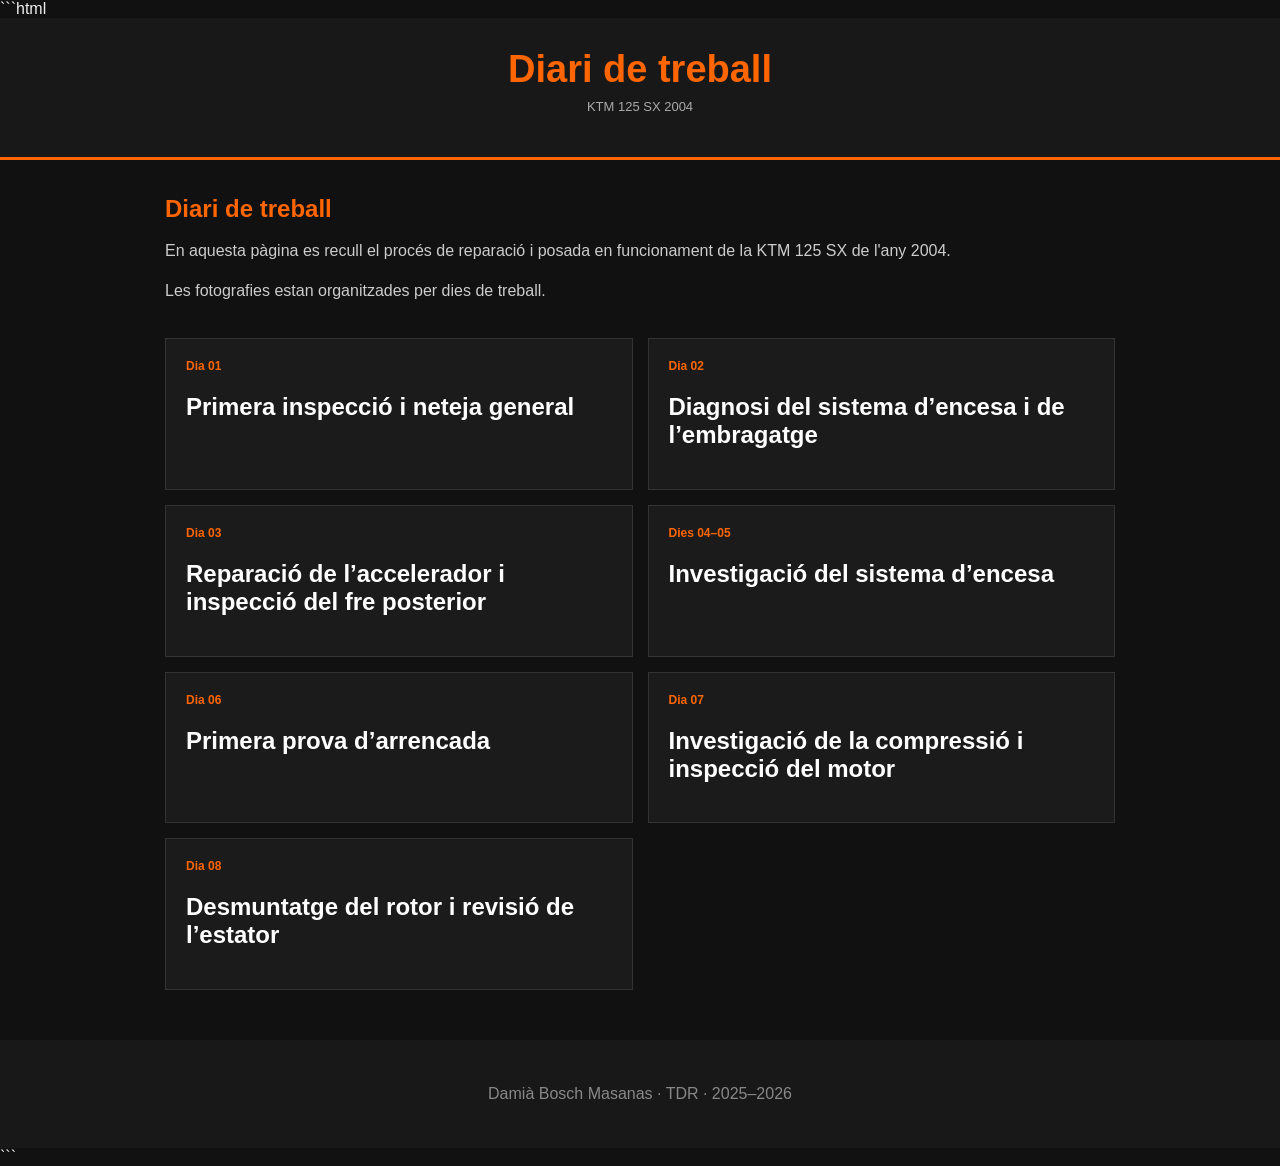
==== index.html @ 11d8fe82 "Add files via upload" ====
```html
<!DOCTYPE html>
<html lang="ca">
<head>
    <meta charset="UTF-8">
    <meta name="viewport" content="width=device-width, initial-scale=1.0">

    <title>Diari de treball - KTM 125 SX</title>

    <link rel="stylesheet" href="estils.css">
</head>

<body>

    <header>
        <h1>Diari de treball</h1>
        <p>KTM 125 SX 2004</p>
    </header>

    <main>

        <section class="introduccio">
            <h2>Diari de treball</h2>

            <p>
                En aquesta pàgina es recull el procés de reparació i posada
                en funcionament de la KTM 125 SX de l'any 2004.
            </p>

            <p>
                Les fotografies estan organitzades per dies de treball.
            </p>
        </section>

        <section class="dies">

            <a href="dia-01/index.html" class="dia">
                <span class="numero">Dia 01</span>
                <h2>Primera inspecció i neteja general</h2>
            </a>

            <a href="dia-02/index.html" class="dia">
                <span class="numero">Dia 02</span>
                <h2>Diagnosi del sistema d’encesa i de l’embragatge</h2>
            </a>

            <a href="dia-03/index.html" class="dia">
                <span class="numero">Dia 03</span>
                <h2>Reparació de l’accelerador i inspecció del fre posterior</h2>
            </a>

            <a href="dia-04-05/index.html" class="dia">
                <span class="numero">Dies 04–05</span>
                <h2>Investigació del sistema d’encesa</h2>
            </a>

            <a href="dia-06/index.html" class="dia">
                <span class="numero">Dia 06</span>
                <h2>Primera prova d’arrencada</h2>
            </a>

            <a href="dia-07/index.html" class="dia">
                <span class="numero">Dia 07</span>
                <h2>Investigació de la compressió i inspecció del motor</h2>
            </a>

            <a href="dia-08/index.html" class="dia">
                <span class="numero">Dia 08</span>
                <h2>Desmuntatge del rotor i revisió de l’estator</h2>
            </a>

        </section>

    </main>

    <footer>
        <p>Damià Bosch Masanas · TDR · 2025–2026</p>
    </footer>

</body>
</html>
```
---- estils.css ----
* {
    box-sizing: border-box;
}

body {
    margin: 0;
    font-family: Arial, Helvetica, sans-serif;
    background-color: #111111;
    color: #eeeeee;
}


/* CAPÇALERA */

header {
    background-color: #181818;
    border-bottom: 3px solid #ff6500;
    padding: 30px 20px;
    text-align: center;
}

header h1 {
    margin: 0;
    font-size: 38px;
    color: #ff6500;
}

header p {
    margin-top: 8px;
    color: #aaaaaa;
    font-size: 13px;
}


/* CONTINGUT */

main {
    width: 90%;
    max-width: 950px;
    margin: 35px auto;
}

.introduccio {
    margin-bottom: 35px;
}

.introduccio h2 {
    color: #ff6500;
    margin-bottom: 10px;
}

.introduccio p {
    color: #cccccc;
    line-height: 1.5;
}


/* DIES */

.dies {
    display: grid;
    grid-template-columns: repeat(2, 1fr);
    gap: 15px;
}

.dia {
    display: block;
    text-decoration: none;
    color: white;

    background-color: #1b1b1b;
    border: 1px solid #333333;

    padding: 20px;
}

.dia span {
    color: #ff6500;
    font-size: 12px;
    font-weight: bold;
}

.dia h3 {
    margin: 8px 0;
    font-size: 21px;
}

.dia p {
    margin: 0;
    color: #aaaaaa;
}


/* PÀGINA DE CADA DIA */

.titol-dia {
    margin-bottom: 25px;
}

.titol-dia h2 {
    color: #ff6500;
    margin-bottom: 5px;
}

.titol-dia p {
    color: #aaaaaa;
}


/* GALERIA */

.galeria {
    display: grid;
    grid-template-columns: repeat(3, 1fr);
    gap: 12px;
}

.galeria img {
    width: 100%;
    height: 210px;
    object-fit: cover;
    cursor: pointer;
}


/* BOTÓ TORNAR */

.tornar {
    display: inline-block;

    margin-bottom: 25px;
    padding: 9px 14px;

    background-color: #ff6500;
    color: white;

    text-decoration: none;
}


/* PEU DE PÀGINA */

footer {
    text-align: center;
    margin-top: 50px;
    padding: 25px;

    background-color: #181818;

    color: #888888;
    line-height: 1.6;
}


/* VISOR DE FOTOGRAFIES */

#visor {
    display: none;

    position: fixed;
    z-index: 10;

    left: 0;
    top: 0;

    width: 100%;
    height: 100%;

    background-color: rgba(0, 0, 0, 0.9);

    justify-content: center;
    align-items: center;
}

#visor img {
    max-width: 90%;
    max-height: 85%;
}

#tancar {
    position: absolute;

    top: 20px;
    right: 30px;

    font-size: 35px;
    color: white;

    cursor: pointer;
}


/* MÒBIL */

@media (max-width: 700px) {

    header h1 {
        font-size: 30px;
    }

    .dies {
        grid-template-columns: 1fr;
    }

    .galeria {
        grid-template-columns: 1fr;
    }

    .galeria img {
        height: 250px;
    }
}
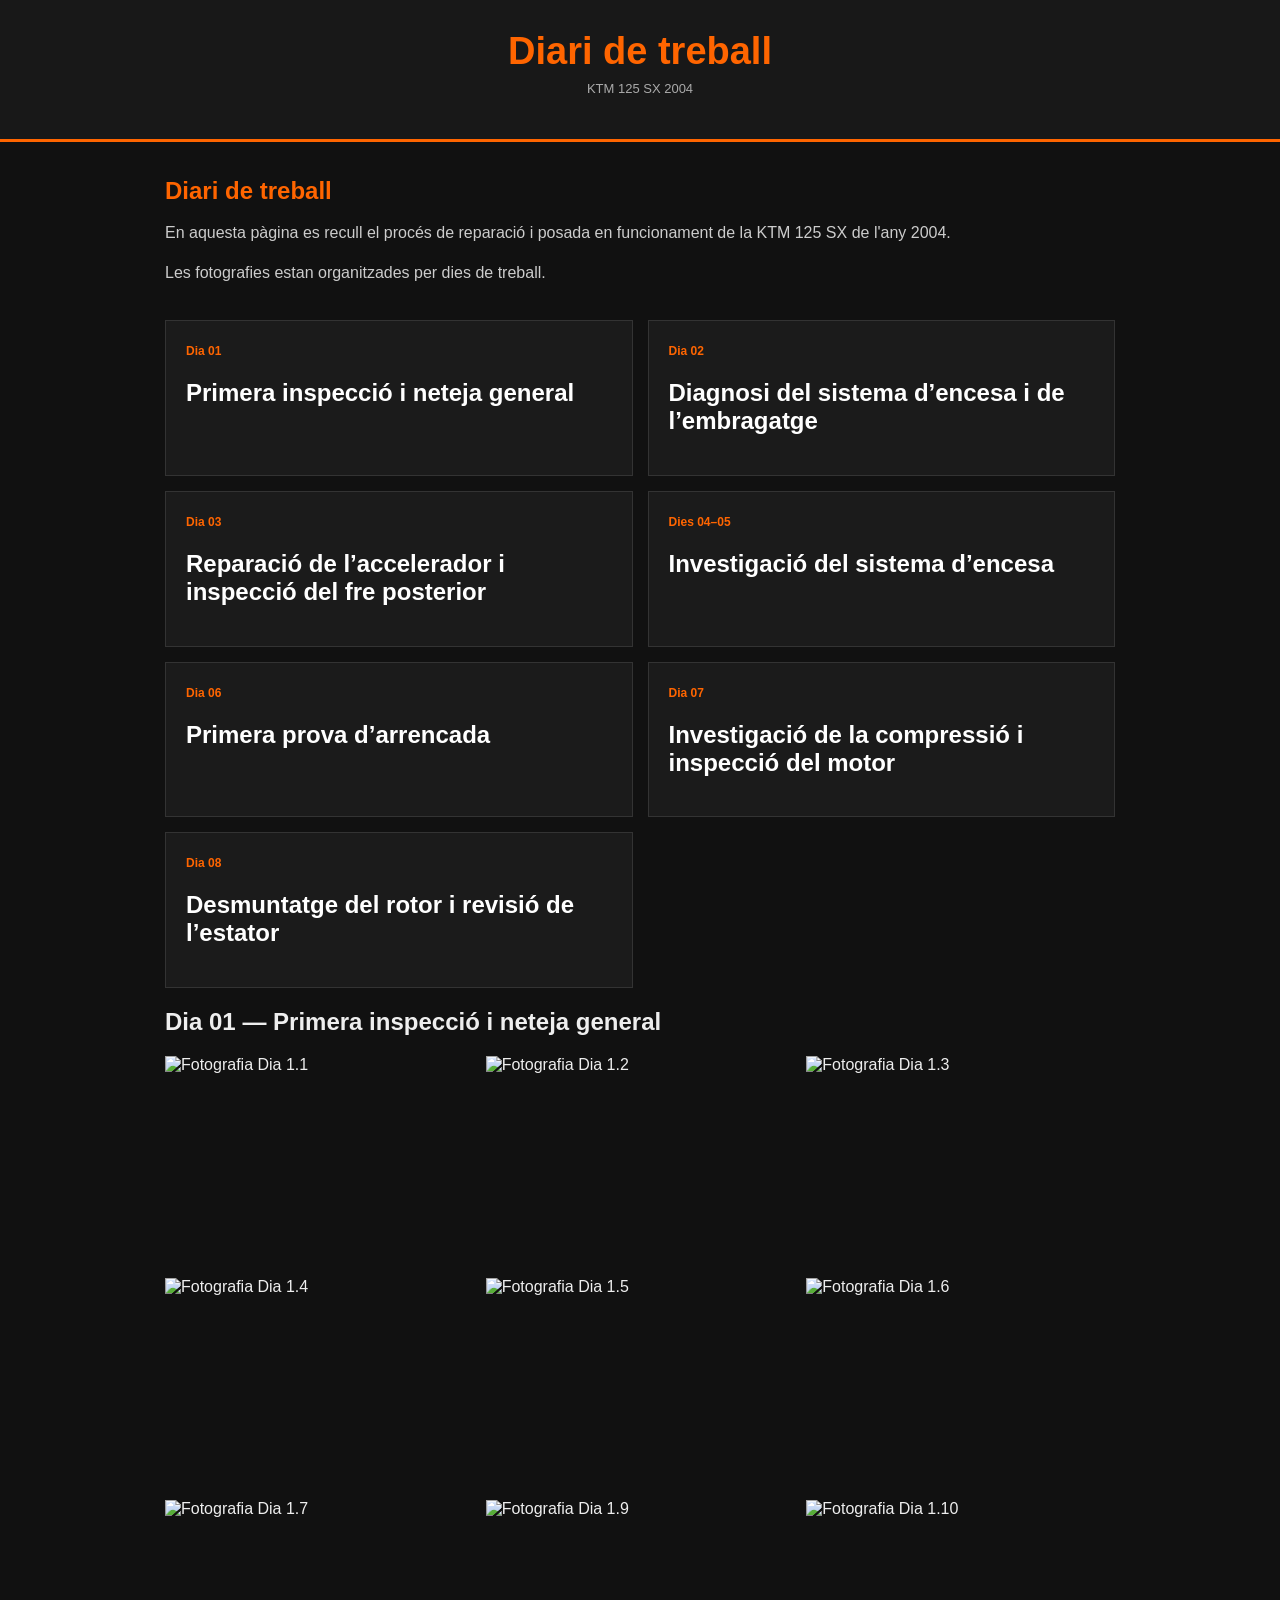
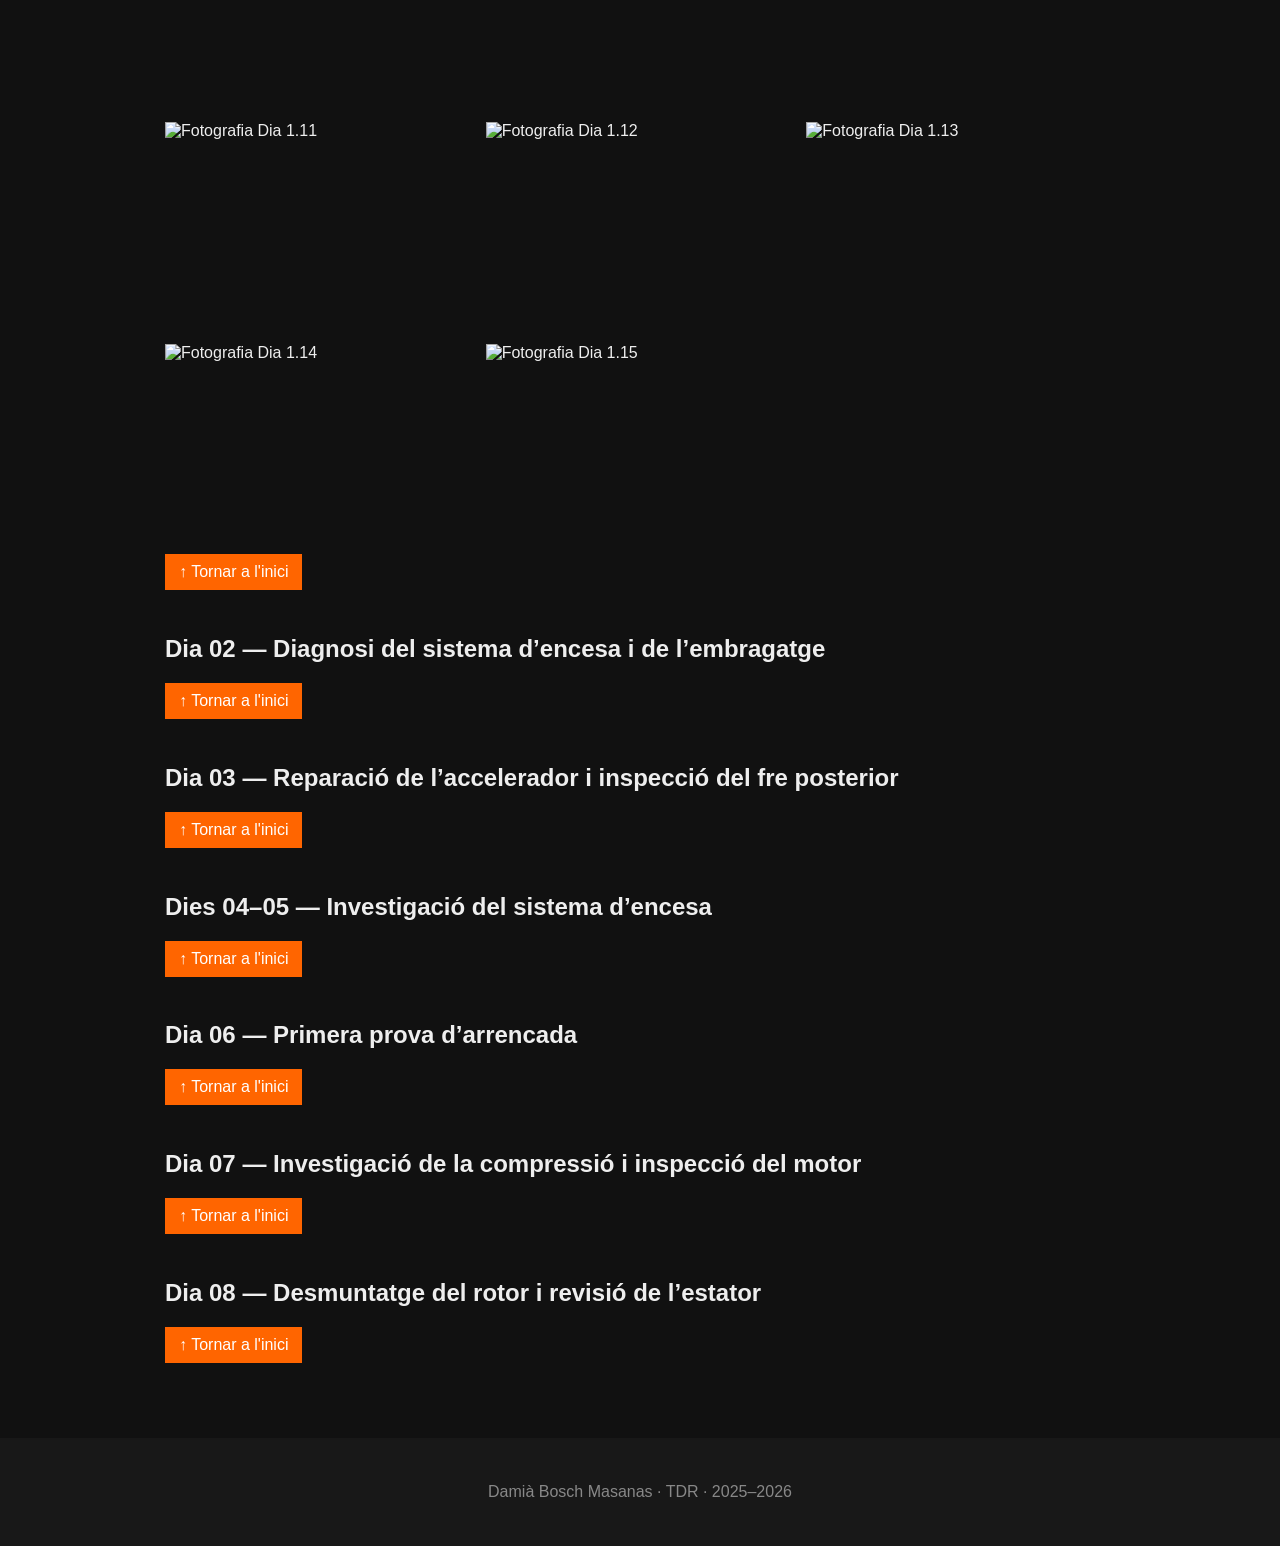
==== commit eadae14f: "Add files via upload" ====
--- a/index.html
+++ b/index.html
@@ -1,6 +1,6 @@
-```html
 <!DOCTYPE html>
 <html lang="ca">
+
 <head>
     <meta charset="UTF-8">
     <meta name="viewport" content="width=device-width, initial-scale=1.0">
@@ -32,51 +32,205 @@
             </p>
         </section>
 
+
+        <!-- NAVEGACIÓ DELS DIES -->
+
         <section class="dies">
 
-            <a href="dia-01/index.html" class="dia">
+            <a href="#dia01" class="dia">
                 <span class="numero">Dia 01</span>
                 <h2>Primera inspecció i neteja general</h2>
             </a>
 
-            <a href="dia-02/index.html" class="dia">
+            <a href="#dia02" class="dia">
                 <span class="numero">Dia 02</span>
                 <h2>Diagnosi del sistema d’encesa i de l’embragatge</h2>
             </a>
 
-            <a href="dia-03/index.html" class="dia">
+            <a href="#dia03" class="dia">
                 <span class="numero">Dia 03</span>
                 <h2>Reparació de l’accelerador i inspecció del fre posterior</h2>
             </a>
 
-            <a href="dia-04-05/index.html" class="dia">
+            <a href="#dia04-05" class="dia">
                 <span class="numero">Dies 04–05</span>
                 <h2>Investigació del sistema d’encesa</h2>
             </a>
 
-            <a href="dia-06/index.html" class="dia">
+            <a href="#dia06" class="dia">
                 <span class="numero">Dia 06</span>
                 <h2>Primera prova d’arrencada</h2>
             </a>
 
-            <a href="dia-07/index.html" class="dia">
+            <a href="#dia07" class="dia">
                 <span class="numero">Dia 07</span>
                 <h2>Investigació de la compressió i inspecció del motor</h2>
             </a>
 
-            <a href="dia-08/index.html" class="dia">
+            <a href="#dia08" class="dia">
                 <span class="numero">Dia 08</span>
                 <h2>Desmuntatge del rotor i revisió de l’estator</h2>
             </a>
 
         </section>
 
+
+        <!-- DIA 1 -->
+
+        <section class="dia-treball" id="dia01">
+
+            <h2>Dia 01 — Primera inspecció i neteja general</h2>
+
+            <div class="galeria">
+
+                <img src="Dia%201/IMG_Dia%201.1%20.jpg"
+                     alt="Fotografia Dia 1.1">
+
+                <img src="Dia%201/IMG_Dia%201.2%20.jpg"
+                     alt="Fotografia Dia 1.2">
+
+                <img src="Dia%201/IMG_Dia%201.3%20.jpg"
+                     alt="Fotografia Dia 1.3">
+
+                <img src="Dia%201/IMG_Dia%201.4%20.jpg"
+                     alt="Fotografia Dia 1.4">
+
+                <img src="Dia%201/IMG_Dia%201.5%20.jpg"
+                     alt="Fotografia Dia 1.5">
+
+                <img src="Dia%201/IMG_Dia%201.6%20.jpg"
+                     alt="Fotografia Dia 1.6">
+
+                <img src="Dia%201/IMG_Dia%201.7%20.jpg"
+                     alt="Fotografia Dia 1.7">
+
+                <img src="Dia%201/IMG_Dia%201.9%20.jpg"
+                     alt="Fotografia Dia 1.9">
+
+                <img src="Dia%201/IMG_Dia%201.10%20.jpg"
+                     alt="Fotografia Dia 1.10">
+
+                <img src="Dia%201/IMG_Dia%201.11%20.jpg"
+                     alt="Fotografia Dia 1.11">
+
+                <img src="Dia%201/IMG_Dia%201.12%20.jpg"
+                     alt="Fotografia Dia 1.12">
+
+                <img src="Dia%201/IMG_Dia%201.13%20.jpg"
+                     alt="Fotografia Dia 1.13">
+
+                <img src="Dia%201/IMG_Dia%201.14%20.jpg"
+                     alt="Fotografia Dia 1.14">
+
+                <img src="Dia%201/IMG_Dia%201.15%20.jpg"
+                     alt="Fotografia Dia 1.15">
+
+            </div>
+
+            <a href="#" class="tornar">↑ Tornar a l'inici</a>
+
+        </section>
+
+
+        <!-- DIA 2 -->
+
+        <section class="dia-treball" id="dia02">
+
+            <h2>Dia 02 — Diagnosi del sistema d’encesa i de l’embragatge</h2>
+
+            <div class="galeria">
+                <!-- Fotografies del Dia 2 -->
+            </div>
+
+            <a href="#" class="tornar">↑ Tornar a l'inici</a>
+
+        </section>
+
+
+        <!-- DIA 3 -->
+
+        <section class="dia-treball" id="dia03">
+
+            <h2>Dia 03 — Reparació de l’accelerador i inspecció del fre posterior</h2>
+
+            <div class="galeria">
+                <!-- Fotografies del Dia 3 -->
+            </div>
+
+            <a href="#" class="tornar">↑ Tornar a l'inici</a>
+
+        </section>
+
+
+        <!-- DIES 4-5 -->
+
+        <section class="dia-treball" id="dia04-05">
+
+            <h2>Dies 04–05 — Investigació del sistema d’encesa</h2>
+
+            <div class="galeria">
+                <!-- Fotografies dels Dies 4-5 -->
+            </div>
+
+            <a href="#" class="tornar">↑ Tornar a l'inici</a>
+
+        </section>
+
+
+        <!-- DIA 6 -->
+
+        <section class="dia-treball" id="dia06">
+
+            <h2>Dia 06 — Primera prova d’arrencada</h2>
+
+            <div class="galeria">
+                <!-- Fotografies del Dia 6 -->
+            </div>
+
+            <a href="#" class="tornar">↑ Tornar a l'inici</a>
+
+        </section>
+
+
+        <!-- DIA 7 -->
+
+        <section class="dia-treball" id="dia07">
+
+            <h2>Dia 07 — Investigació de la compressió i inspecció del motor</h2>
+
+            <div class="galeria">
+                <!-- Fotografies del Dia 7 -->
+            </div>
+
+            <a href="#" class="tornar">↑ Tornar a l'inici</a>
+
+        </section>
+
+
+        <!-- DIA 8 -->
+
+        <section class="dia-treball" id="dia08">
+
+            <h2>Dia 08 — Desmuntatge del rotor i revisió de l’estator</h2>
+
+            <div class="galeria">
+                <!-- Fotografies del Dia 8 -->
+            </div>
+
+            <a href="#" class="tornar">↑ Tornar a l'inici</a>
+
+        </section>
+
     </main>
+
 
     <footer>
         <p>Damià Bosch Masanas · TDR · 2025–2026</p>
     </footer>
 
+
+    <script src="script.js"></script>
+
 </body>
-</html>
-```
+
+</html>
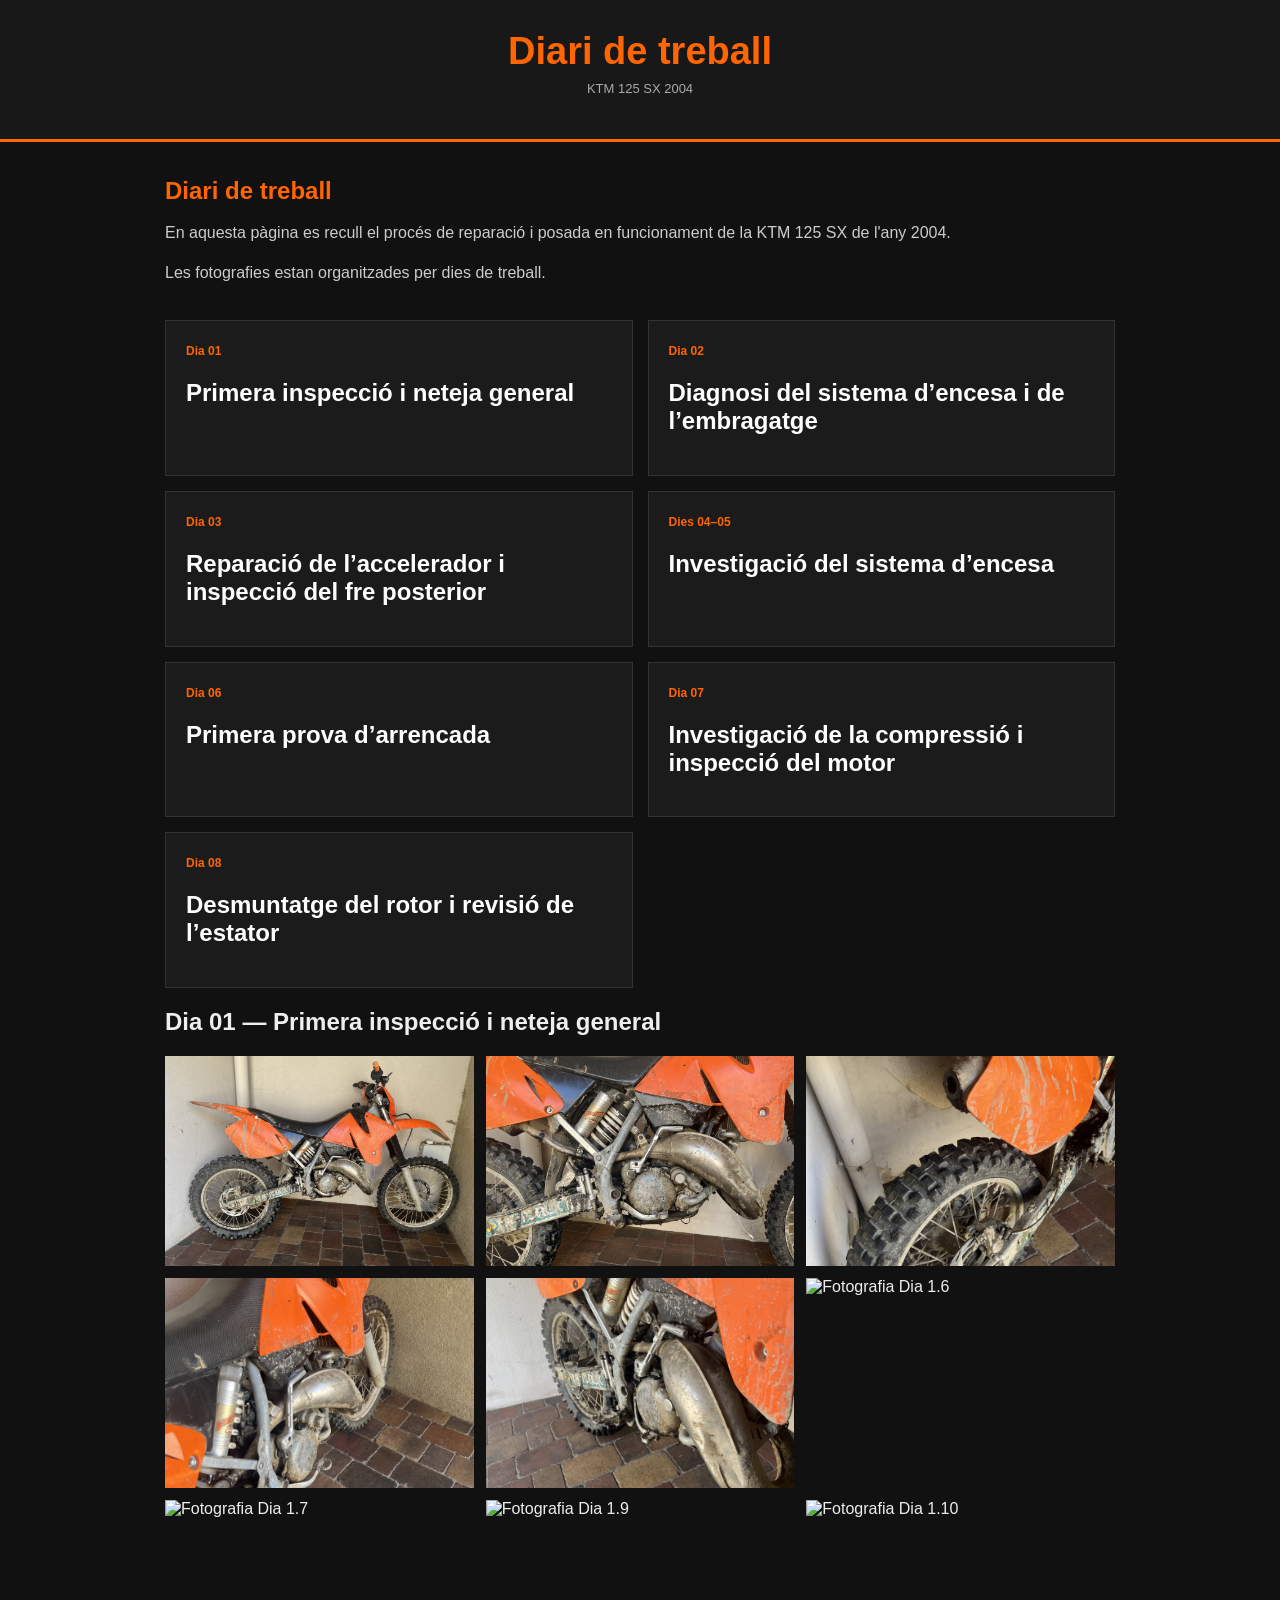
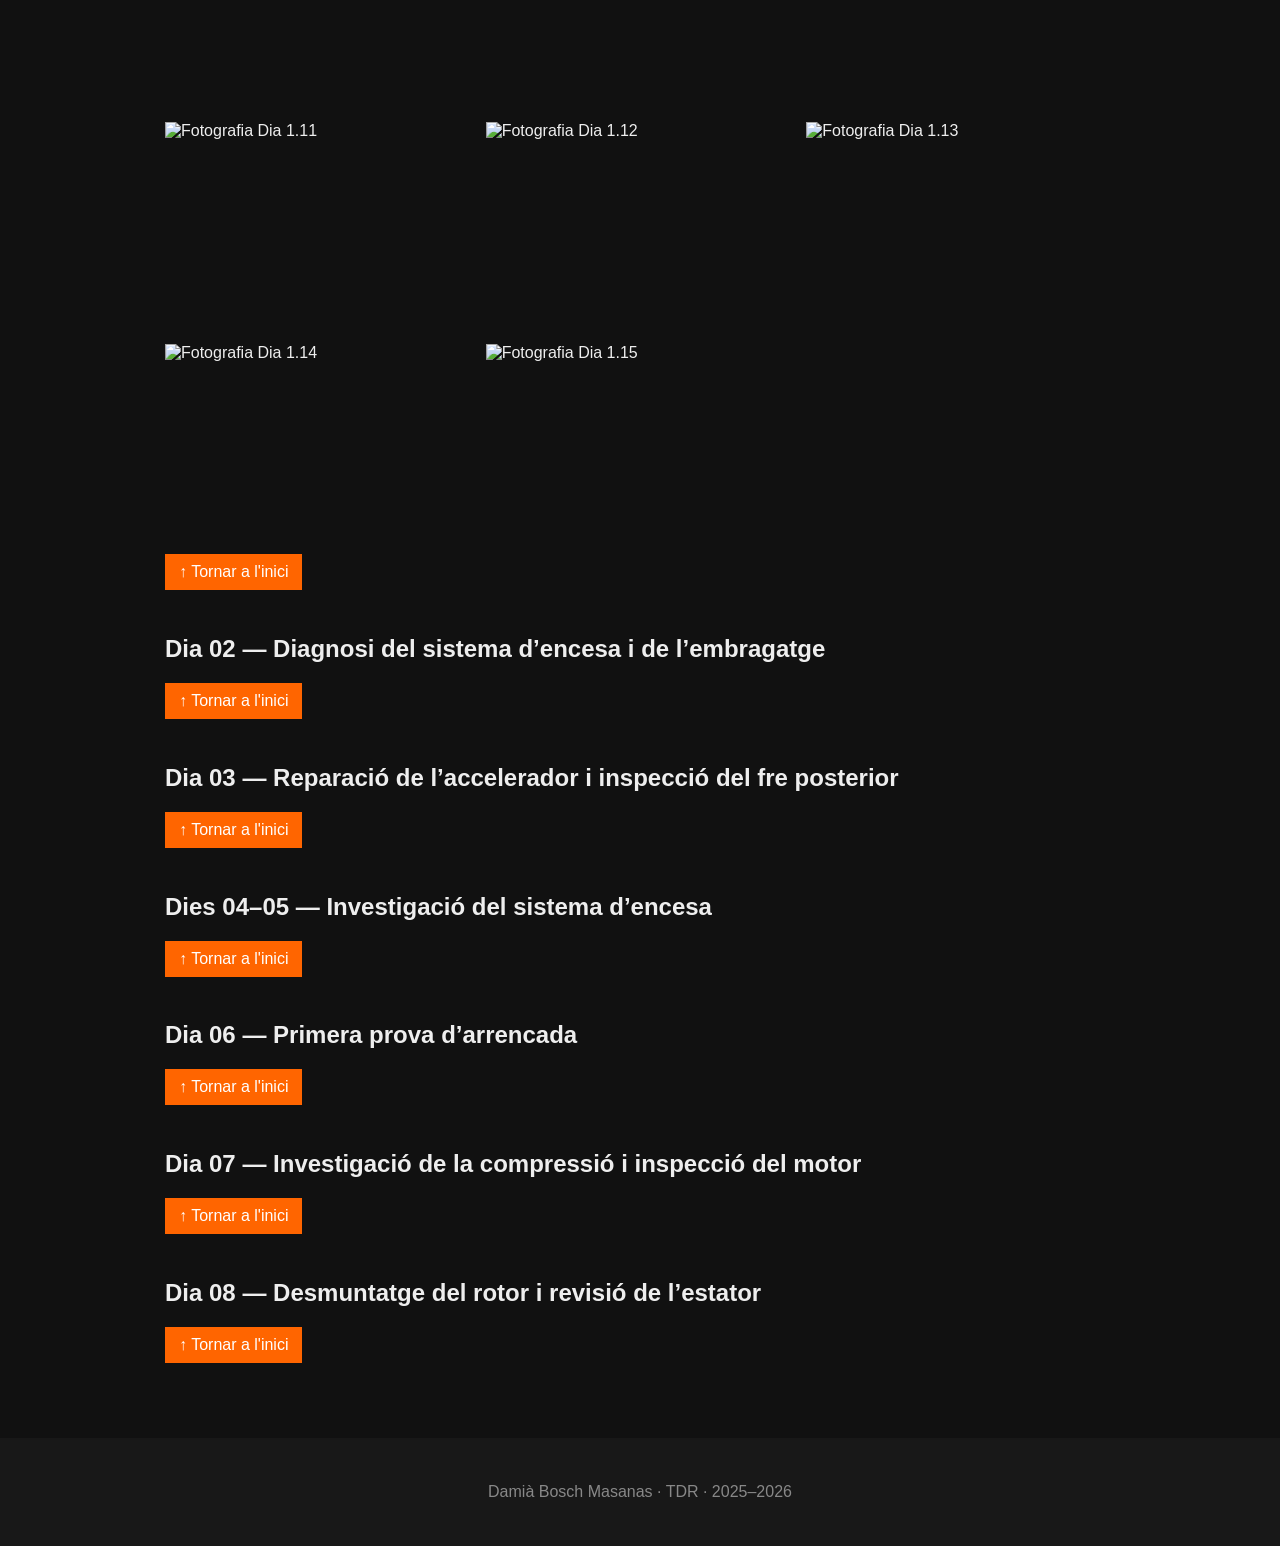
==== commit 7d7a5d5f: "Add files via upload" ====
--- a/index.html
+++ b/index.html
@@ -83,19 +83,19 @@
 
             <div class="galeria">
 
-                <img src="Dia%201/IMG_Dia%201.1%20.jpg"
+                <img src="IMG_Dia%201.1%20.jpg"
                      alt="Fotografia Dia 1.1">
 
-                <img src="Dia%201/IMG_Dia%201.2%20.jpg"
+                <img src="IMG_Dia%201.2%20.jpg"
                      alt="Fotografia Dia 1.2">
 
-                <img src="Dia%201/IMG_Dia%201.3%20.jpg"
+                <img src="IMG_Dia%201.3%20.jpg"
                      alt="Fotografia Dia 1.3">
 
-                <img src="Dia%201/IMG_Dia%201.4%20.jpg"
+                <img src="IMG_Dia%201.4%20.jpg"
                      alt="Fotografia Dia 1.4">
 
-                <img src="Dia%201/IMG_Dia%201.5%20.jpg"
+                <img src="IMG_Dia%201.5%20.jpg"
                      alt="Fotografia Dia 1.5">
 
                 <img src="Dia%201/IMG_Dia%201.6%20.jpg"
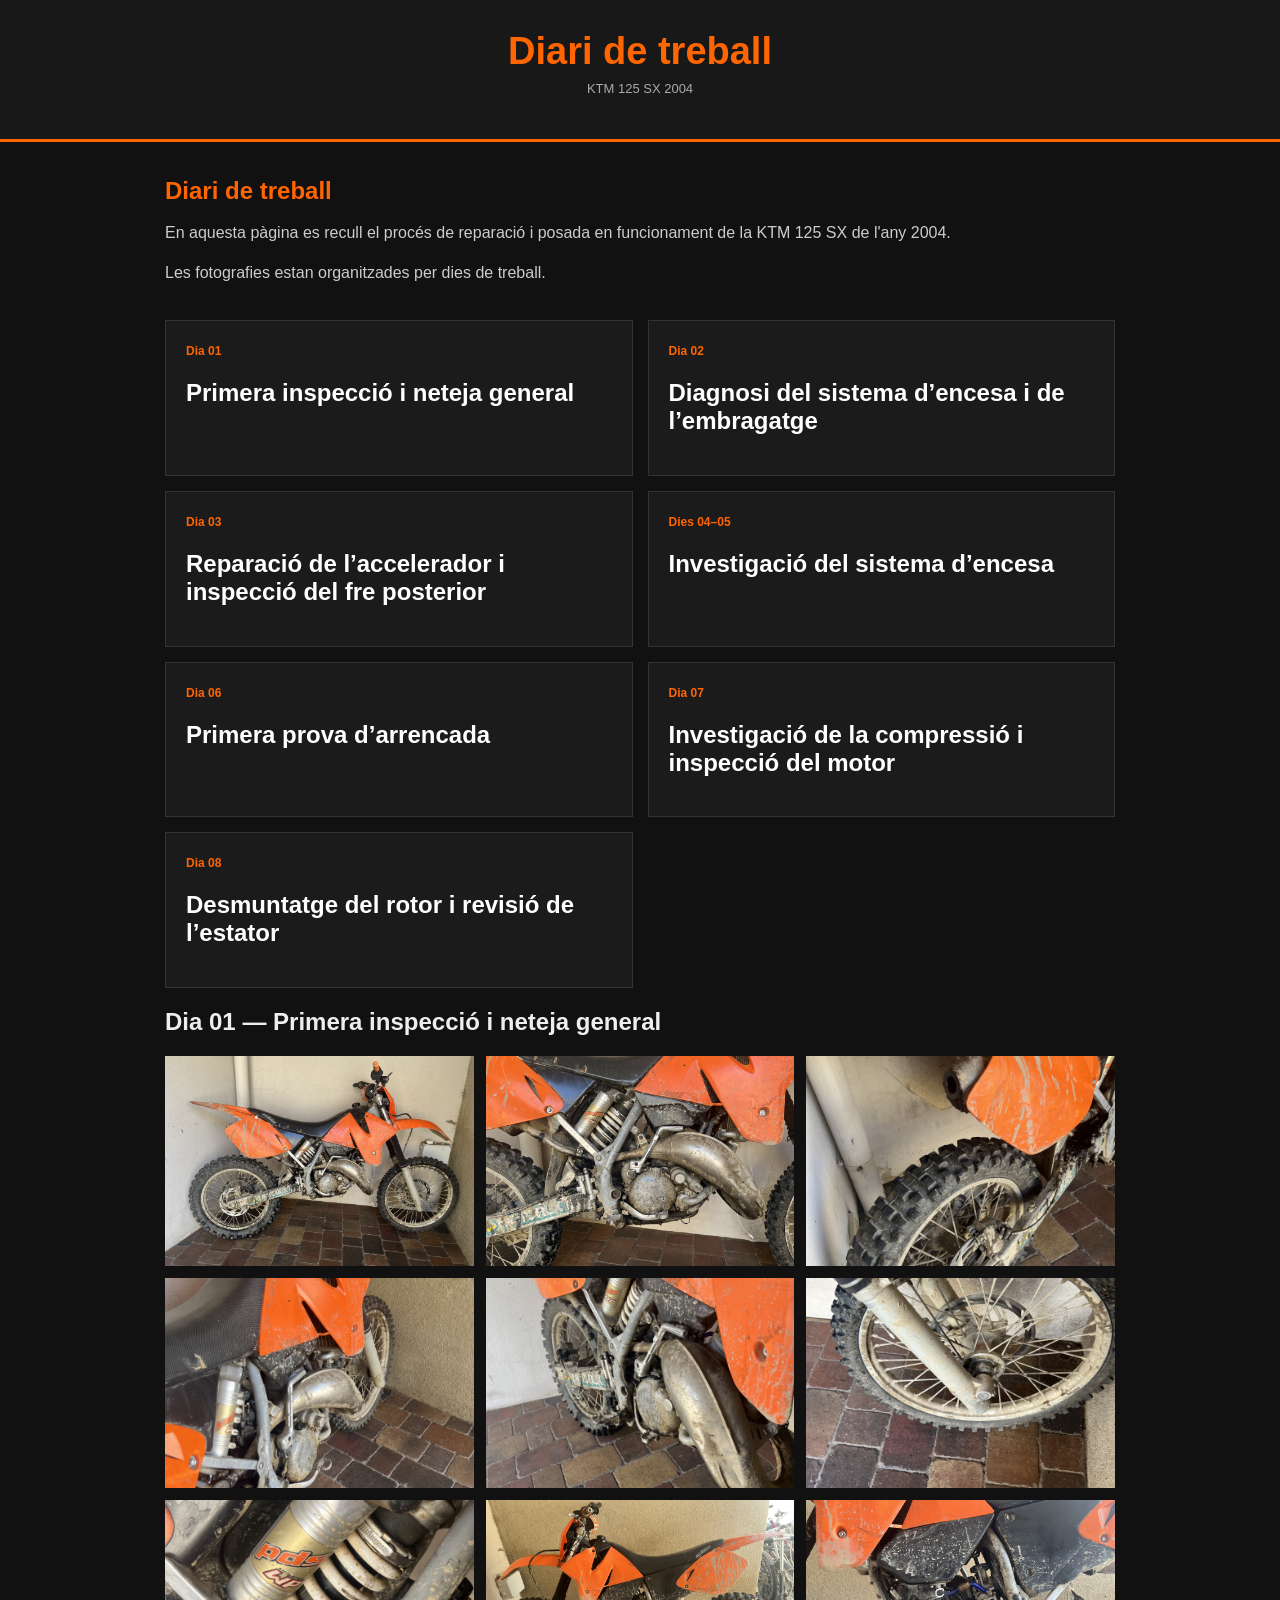
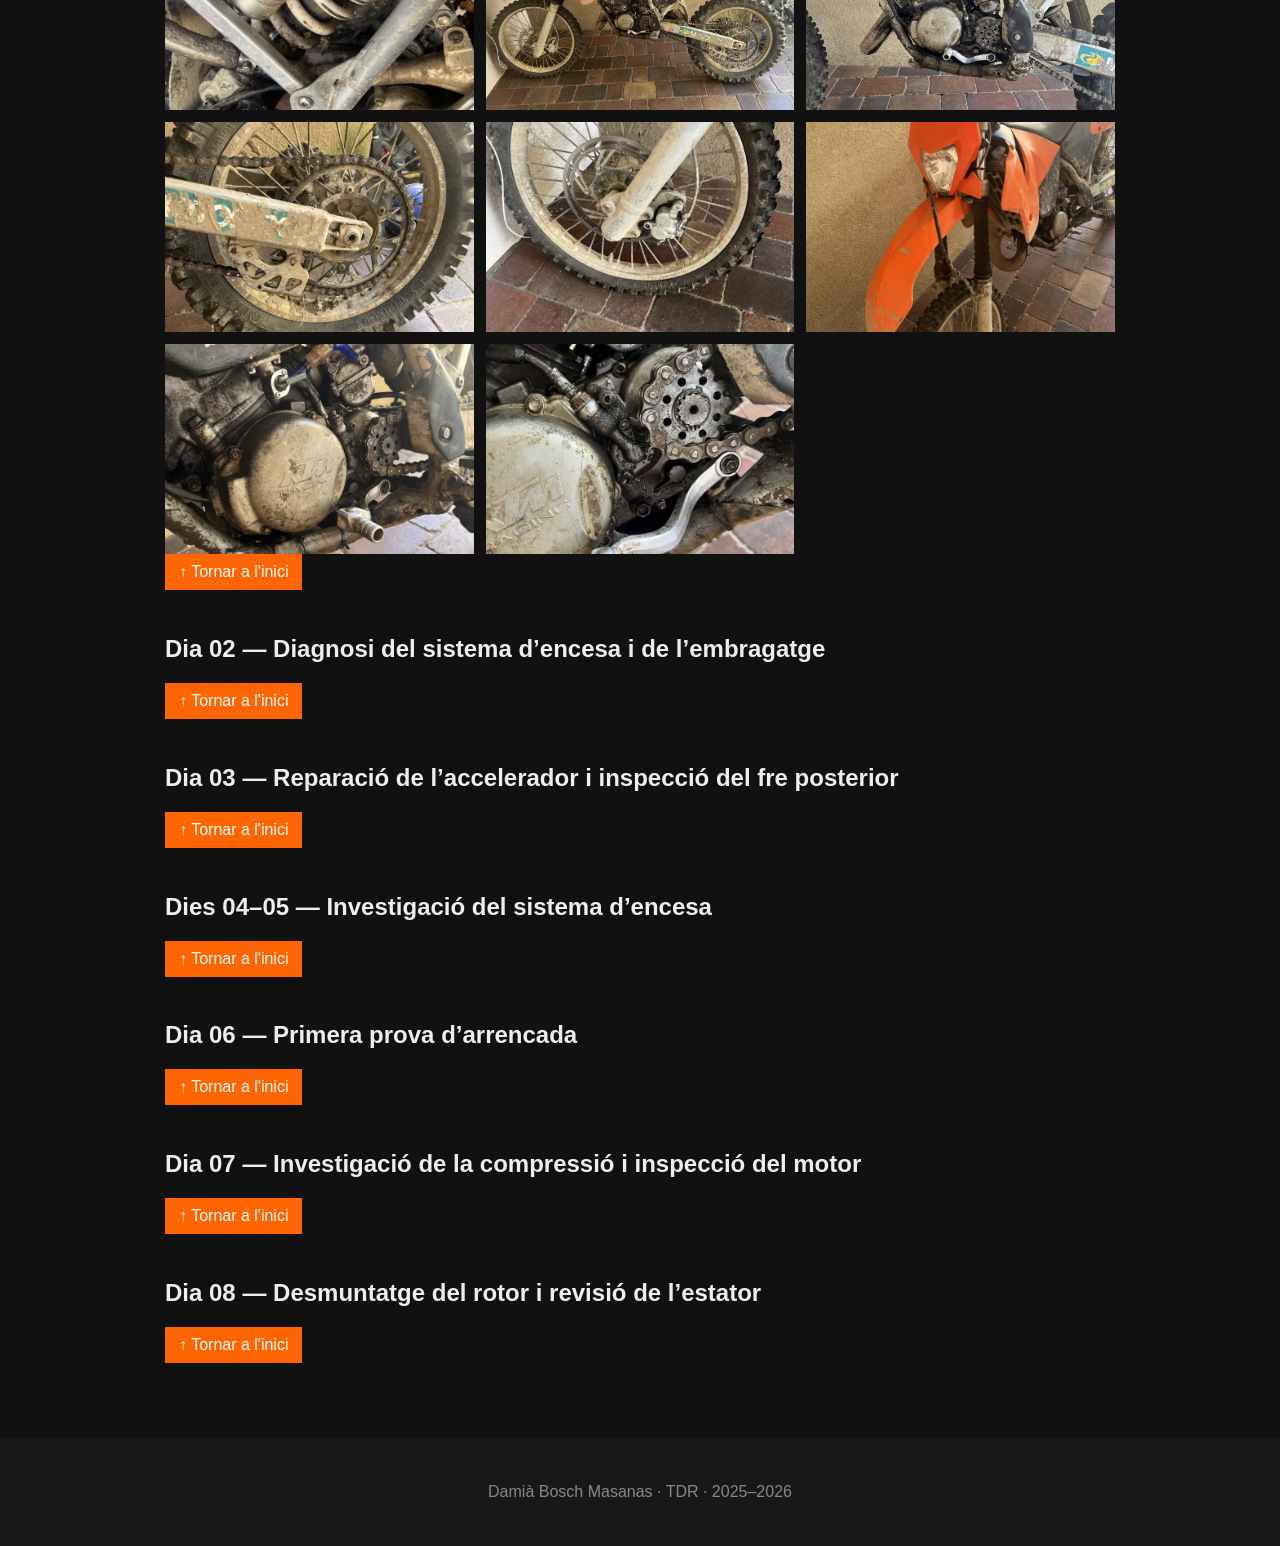
==== commit d140fa3d: "Add files via upload" ====
--- a/index.html
+++ b/index.html
@@ -98,31 +98,31 @@
                 <img src="IMG_Dia%201.5%20.jpg"
                      alt="Fotografia Dia 1.5">
 
-                <img src="Dia%201/IMG_Dia%201.6%20.jpg"
+                <img src="IMG_Dia%201.6%20.jpg"
                      alt="Fotografia Dia 1.6">
 
-                <img src="Dia%201/IMG_Dia%201.7%20.jpg"
+                <img src="IMG_Dia%201.7%20.jpg"
                      alt="Fotografia Dia 1.7">
 
-                <img src="Dia%201/IMG_Dia%201.9%20.jpg"
+                <img src="IMG_Dia%201.9%20.jpg"
                      alt="Fotografia Dia 1.9">
 
-                <img src="Dia%201/IMG_Dia%201.10%20.jpg"
+                <img src="IMG_Dia%201.10%20.jpg"
                      alt="Fotografia Dia 1.10">
 
-                <img src="Dia%201/IMG_Dia%201.11%20.jpg"
+                <img src="IMG_Dia%201.11%20.jpg"
                      alt="Fotografia Dia 1.11">
 
-                <img src="Dia%201/IMG_Dia%201.12%20.jpg"
+                <img src="IMG_Dia%201.12%20.jpg"
                      alt="Fotografia Dia 1.12">
 
-                <img src="Dia%201/IMG_Dia%201.13%20.jpg"
+                <img src="IMG_Dia%201.13%20.jpg"
                      alt="Fotografia Dia 1.13">
 
-                <img src="Dia%201/IMG_Dia%201.14%20.jpg"
+                <img src="IMG_Dia%201.14%20.jpg"
                      alt="Fotografia Dia 1.14">
 
-                <img src="Dia%201/IMG_Dia%201.15%20.jpg"
+                <img src="IMG_Dia%201.15%20.jpg"
                      alt="Fotografia Dia 1.15">
 
             </div>
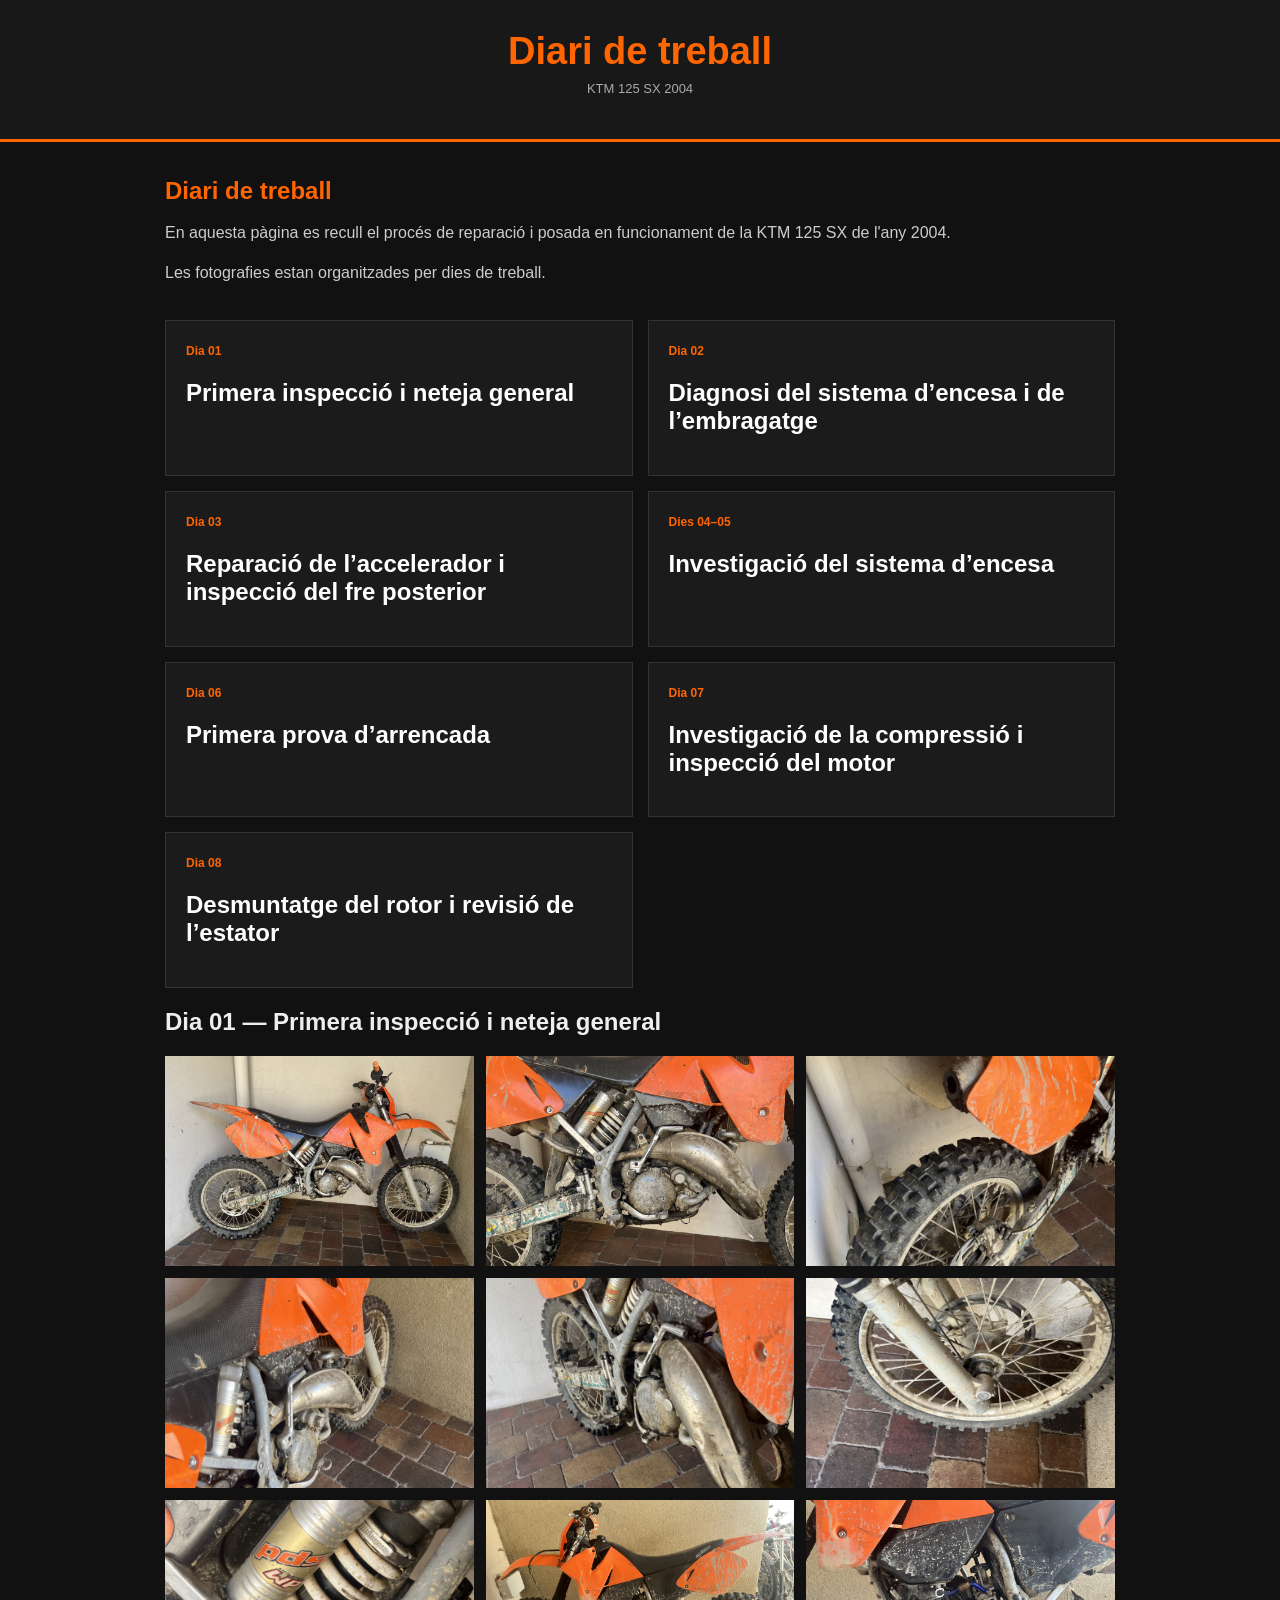
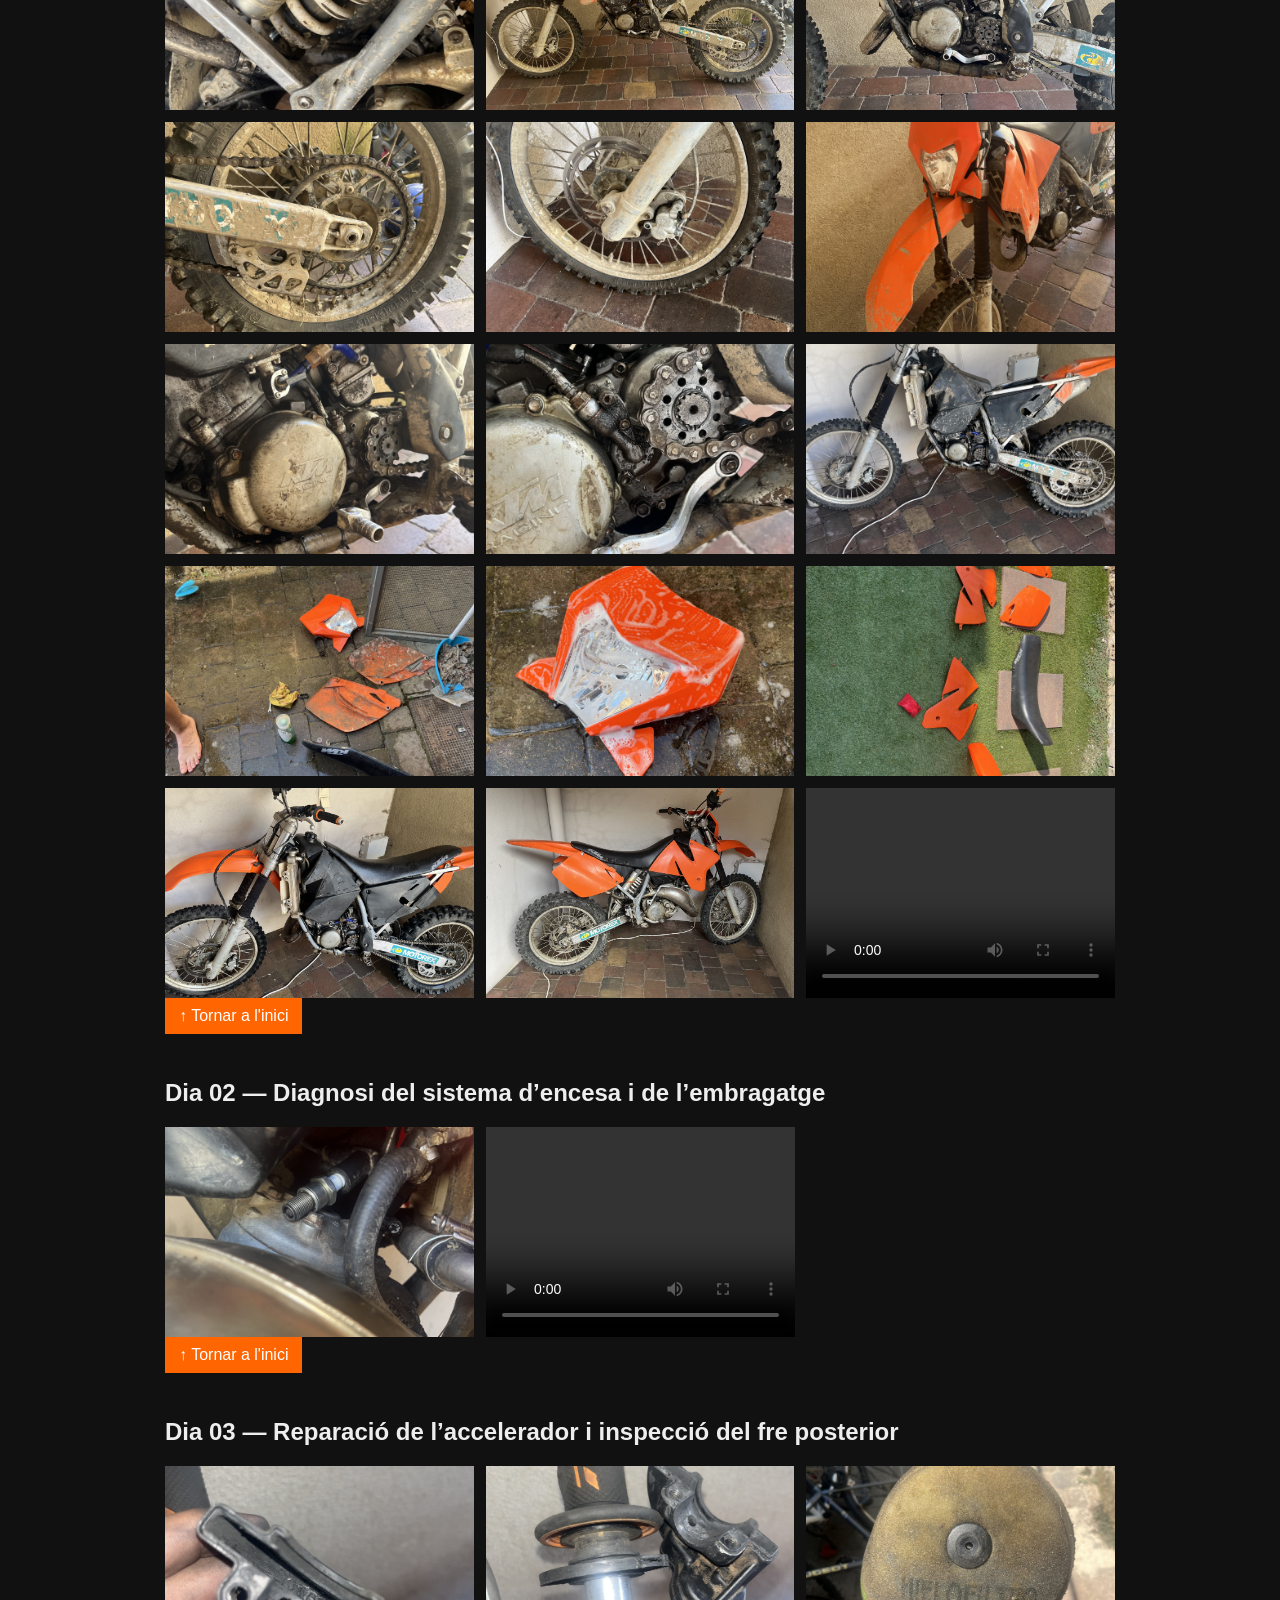
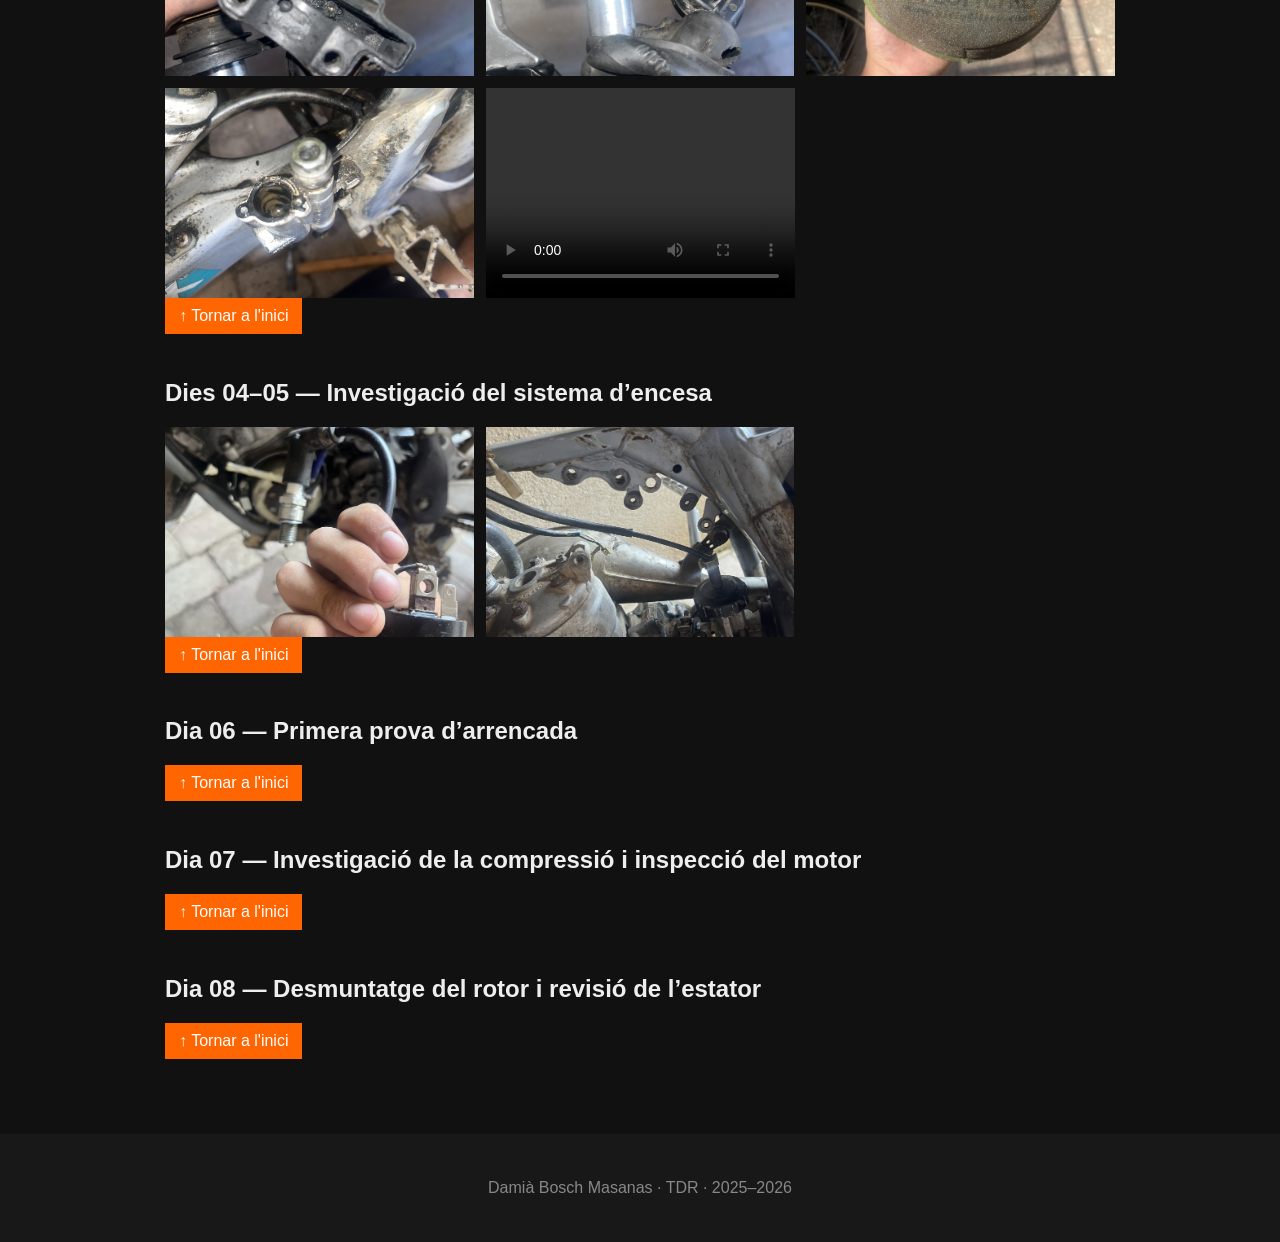
==== commit 375b0198: "Add files via upload" ====
--- a/index.html
+++ b/index.html
@@ -1,236 +1,300 @@
-<!DOCTYPE html>
-<html lang="ca">
-
-<head>
-    <meta charset="UTF-8">
-    <meta name="viewport" content="width=device-width, initial-scale=1.0">
-
-    <title>Diari de treball - KTM 125 SX</title>
-
-    <link rel="stylesheet" href="estils.css">
-</head>
-
-<body>
-
-    <header>
-        <h1>Diari de treball</h1>
-        <p>KTM 125 SX 2004</p>
-    </header>
-
-    <main>
-
-        <section class="introduccio">
-            <h2>Diari de treball</h2>
-
-            <p>
-                En aquesta pàgina es recull el procés de reparació i posada
-                en funcionament de la KTM 125 SX de l'any 2004.
-            </p>
-
-            <p>
-                Les fotografies estan organitzades per dies de treball.
-            </p>
-        </section>
-
-
-        <!-- NAVEGACIÓ DELS DIES -->
-
-        <section class="dies">
-
-            <a href="#dia01" class="dia">
-                <span class="numero">Dia 01</span>
-                <h2>Primera inspecció i neteja general</h2>
-            </a>
-
-            <a href="#dia02" class="dia">
-                <span class="numero">Dia 02</span>
-                <h2>Diagnosi del sistema d’encesa i de l’embragatge</h2>
-            </a>
-
-            <a href="#dia03" class="dia">
-                <span class="numero">Dia 03</span>
-                <h2>Reparació de l’accelerador i inspecció del fre posterior</h2>
-            </a>
-
-            <a href="#dia04-05" class="dia">
-                <span class="numero">Dies 04–05</span>
-                <h2>Investigació del sistema d’encesa</h2>
-            </a>
-
-            <a href="#dia06" class="dia">
-                <span class="numero">Dia 06</span>
-                <h2>Primera prova d’arrencada</h2>
-            </a>
-
-            <a href="#dia07" class="dia">
-                <span class="numero">Dia 07</span>
-                <h2>Investigació de la compressió i inspecció del motor</h2>
-            </a>
-
-            <a href="#dia08" class="dia">
-                <span class="numero">Dia 08</span>
-                <h2>Desmuntatge del rotor i revisió de l’estator</h2>
-            </a>
-
-        </section>
-
-
-        <!-- DIA 1 -->
-
-        <section class="dia-treball" id="dia01">
-
-            <h2>Dia 01 — Primera inspecció i neteja general</h2>
-
-            <div class="galeria">
-
-                <img src="IMG_Dia%201.1%20.jpg"
-                     alt="Fotografia Dia 1.1">
-
-                <img src="IMG_Dia%201.2%20.jpg"
-                     alt="Fotografia Dia 1.2">
-
-                <img src="IMG_Dia%201.3%20.jpg"
-                     alt="Fotografia Dia 1.3">
-
-                <img src="IMG_Dia%201.4%20.jpg"
-                     alt="Fotografia Dia 1.4">
-
-                <img src="IMG_Dia%201.5%20.jpg"
-                     alt="Fotografia Dia 1.5">
-
-                <img src="IMG_Dia%201.6%20.jpg"
-                     alt="Fotografia Dia 1.6">
-
-                <img src="IMG_Dia%201.7%20.jpg"
-                     alt="Fotografia Dia 1.7">
-
-                <img src="IMG_Dia%201.9%20.jpg"
-                     alt="Fotografia Dia 1.9">
-
-                <img src="IMG_Dia%201.10%20.jpg"
-                     alt="Fotografia Dia 1.10">
-
-                <img src="IMG_Dia%201.11%20.jpg"
-                     alt="Fotografia Dia 1.11">
-
-                <img src="IMG_Dia%201.12%20.jpg"
-                     alt="Fotografia Dia 1.12">
-
-                <img src="IMG_Dia%201.13%20.jpg"
-                     alt="Fotografia Dia 1.13">
-
-                <img src="IMG_Dia%201.14%20.jpg"
-                     alt="Fotografia Dia 1.14">
-
-                <img src="IMG_Dia%201.15%20.jpg"
-                     alt="Fotografia Dia 1.15">
-
-            </div>
-
-            <a href="#" class="tornar">↑ Tornar a l'inici</a>
-
-        </section>
-
-
-        <!-- DIA 2 -->
-
-        <section class="dia-treball" id="dia02">
-
-            <h2>Dia 02 — Diagnosi del sistema d’encesa i de l’embragatge</h2>
-
-            <div class="galeria">
-                <!-- Fotografies del Dia 2 -->
-            </div>
-
-            <a href="#" class="tornar">↑ Tornar a l'inici</a>
-
-        </section>
-
-
-        <!-- DIA 3 -->
-
-        <section class="dia-treball" id="dia03">
-
-            <h2>Dia 03 — Reparació de l’accelerador i inspecció del fre posterior</h2>
-
-            <div class="galeria">
-                <!-- Fotografies del Dia 3 -->
-            </div>
-
-            <a href="#" class="tornar">↑ Tornar a l'inici</a>
-
-        </section>
-
-
-        <!-- DIES 4-5 -->
-
-        <section class="dia-treball" id="dia04-05">
-
-            <h2>Dies 04–05 — Investigació del sistema d’encesa</h2>
-
-            <div class="galeria">
-                <!-- Fotografies dels Dies 4-5 -->
-            </div>
-
-            <a href="#" class="tornar">↑ Tornar a l'inici</a>
-
-        </section>
-
-
-        <!-- DIA 6 -->
-
-        <section class="dia-treball" id="dia06">
-
-            <h2>Dia 06 — Primera prova d’arrencada</h2>
-
-            <div class="galeria">
-                <!-- Fotografies del Dia 6 -->
-            </div>
-
-            <a href="#" class="tornar">↑ Tornar a l'inici</a>
-
-        </section>
-
-
-        <!-- DIA 7 -->
-
-        <section class="dia-treball" id="dia07">
-
-            <h2>Dia 07 — Investigació de la compressió i inspecció del motor</h2>
-
-            <div class="galeria">
-                <!-- Fotografies del Dia 7 -->
-            </div>
-
-            <a href="#" class="tornar">↑ Tornar a l'inici</a>
-
-        </section>
-
-
-        <!-- DIA 8 -->
-
-        <section class="dia-treball" id="dia08">
-
-            <h2>Dia 08 — Desmuntatge del rotor i revisió de l’estator</h2>
-
-            <div class="galeria">
-                <!-- Fotografies del Dia 8 -->
-            </div>
-
-            <a href="#" class="tornar">↑ Tornar a l'inici</a>
-
-        </section>
-
-    </main>
-
-
-    <footer>
-        <p>Damià Bosch Masanas · TDR · 2025–2026</p>
-    </footer>
-
-
-    <script src="script.js"></script>
-
-</body>
-
+<!DOCTYPE html>
+<html lang="ca">
+
+<head>
+    <meta charset="UTF-8">
+    <meta name="viewport" content="width=device-width, initial-scale=1.0">
+
+    <title>Diari de treball - KTM 125 SX</title>
+
+    <link rel="stylesheet" href="estils.css">
+</head>
+
+<body>
+
+    <header>
+        <h1>Diari de treball</h1>
+        <p>KTM 125 SX 2004</p>
+    </header>
+
+    <main>
+
+        <section class="introduccio">
+            <h2>Diari de treball</h2>
+
+            <p>
+                En aquesta pàgina es recull el procés de reparació i posada
+                en funcionament de la KTM 125 SX de l'any 2004.
+            </p>
+
+            <p>
+                Les fotografies estan organitzades per dies de treball.
+            </p>
+        </section>
+
+
+        <!-- NAVEGACIÓ DELS DIES -->
+
+        <section class="dies">
+
+            <a href="#dia01" class="dia">
+                <span class="numero">Dia 01</span>
+                <h2>Primera inspecció i neteja general</h2>
+            </a>
+
+            <a href="#dia02" class="dia">
+                <span class="numero">Dia 02</span>
+                <h2>Diagnosi del sistema d’encesa i de l’embragatge</h2>
+            </a>
+
+            <a href="#dia03" class="dia">
+                <span class="numero">Dia 03</span>
+                <h2>Reparació de l’accelerador i inspecció del fre posterior</h2>
+            </a>
+
+            <a href="#dia04-05" class="dia">
+                <span class="numero">Dies 04–05</span>
+                <h2>Investigació del sistema d’encesa</h2>
+            </a>
+
+            <a href="#dia06" class="dia">
+                <span class="numero">Dia 06</span>
+                <h2>Primera prova d’arrencada</h2>
+            </a>
+
+            <a href="#dia07" class="dia">
+                <span class="numero">Dia 07</span>
+                <h2>Investigació de la compressió i inspecció del motor</h2>
+            </a>
+
+            <a href="#dia08" class="dia">
+                <span class="numero">Dia 08</span>
+                <h2>Desmuntatge del rotor i revisió de l’estator</h2>
+            </a>
+
+        </section>
+
+
+        <!-- DIA 1 -->
+
+        <section class="dia-treball" id="dia01">
+
+            <h2>Dia 01 — Primera inspecció i neteja general</h2>
+
+            <div class="galeria">
+
+                <img src="IMG_Dia%201.1%20.jpg"
+                     alt="Fotografia Dia 1.1">
+
+                <img src="IMG_Dia%201.2%20.jpg"
+                     alt="Fotografia Dia 1.2">
+
+                <img src="IMG_Dia%201.3%20.jpg"
+                     alt="Fotografia Dia 1.3">
+
+                <img src="IMG_Dia%201.4%20.jpg"
+                     alt="Fotografia Dia 1.4">
+
+                <img src="IMG_Dia%201.5%20.jpg"
+                     alt="Fotografia Dia 1.5">
+
+                <img src="IMG_Dia%201.6%20.jpg"
+                     alt="Fotografia Dia 1.6">
+
+                <img src="IMG_Dia%201.7%20.jpg"
+                     alt="Fotografia Dia 1.7">
+
+                <img src="IMG_Dia%201.9%20.jpg"
+                     alt="Fotografia Dia 1.9">
+
+                <img src="IMG_Dia%201.10%20.jpg"
+                     alt="Fotografia Dia 1.10">
+
+                <img src="IMG_Dia%201.11%20.jpg"
+                     alt="Fotografia Dia 1.11">
+
+                <img src="IMG_Dia%201.12%20.jpg"
+                     alt="Fotografia Dia 1.12">
+
+                <img src="IMG_Dia%201.13%20.jpg"
+                     alt="Fotografia Dia 1.13">
+
+                <img src="IMG_Dia%201.14%20.jpg"
+                     alt="Fotografia Dia 1.14">
+
+                <img src="IMG_Dia%201.15%20.jpg"
+                     alt="Fotografia Dia 1.15">
+
+                
+                <img src="IMG_Dia%201.16%20.jpg"
+                     alt="Fotografia Dia 1.16">
+                
+                <img src="IMG_Dia%201.17%20.jpg"
+                     alt="Fotografia Dia 1.17">
+
+                <img src="IMG_Dia%201.18%20.jpg"
+                     alt="Fotografia Dia 1.18">
+
+                <img src="IMG_Dia%201.19%20.jpg"
+                     alt="Fotografia Dia 1.19">
+
+                <img src="IMG_Dia%201.20%20.jpg"
+                     alt="Fotografia Dia 1.20">
+                
+                <img src="IMG_Dia%201.21%20.jpg"
+                     alt="Fotografia Dia 1.21">
+
+
+                <video controls>
+                <source src="IMG_3270.MOV" type="video/mp4">
+                El navegador no pot reproduir aquest vídeo.
+                </video>
+
+            </div>
+
+            <a href="#" class="tornar">↑ Tornar a l'inici</a>
+
+        </section>
+
+
+        <!-- DIA 2 -->
+
+        <section class="dia-treball" id="dia02">
+
+            <h2>Dia 02 — Diagnosi del sistema d’encesa i de l’embragatge</h2>
+
+            <div class="galeria">
+
+                <img src="IMG_Dia%202.1%20.jpg"
+                     alt="Fotografia Dia 2.1">
+
+
+                <video controls>
+                <source src="Dia_2.1_comprimit.mp4" type="video/mp4">
+                El navegador no pot reproduir aquest vídeo.
+                </video>
+
+            </div>
+
+            <a href="#" class="tornar">↑ Tornar a l'inici</a>
+
+        </section>
+
+
+        <!-- DIA 3 -->
+
+        <section class="dia-treball" id="dia03">
+
+            <h2>Dia 03 — Reparació de l’accelerador i inspecció del fre posterior</h2>
+
+            <div class="galeria">
+                
+                <img src="IMG_Dia%203.1%20.jpg"
+                     alt="Fotografia Dia 3.1">
+
+                <img src="IMG_Dia%203.2%20.jpg"
+                     alt="Fotografia Dia 3.2">
+
+                <img src="IMG_Dia%203.3%20.jpg"
+                     alt="Fotografia Dia 3.3">
+
+                <img src="IMG_Dia%203.4%20.jpg"
+                     alt="Fotografia Dia 3.4">
+
+
+                <video controls>
+                <source src="Dia_3.1__comprimit.mp4V" type="video/mp4">
+                El navegador no pot reproduir aquest vídeo.
+                </video>
+
+            </div>
+
+            <a href="#" class="tornar">↑ Tornar a l'inici</a>
+
+        </section>
+
+
+        <!-- DIES 4-5 -->
+
+        <section class="dia-treball" id="dia04-05">
+
+            <h2>Dies 04–05 — Investigació del sistema d’encesa</h2>
+
+            <div class="galeria">
+                
+                <img src="IMG_Dia%204.1%20.jpg"
+                     alt="Fotografia Dia 4.1">
+
+                <img src="IMG_Dia%204.2%20.jpg"
+                     alt="Fotografia Dia 4.2">
+
+
+            </div>
+
+            <a href="#" class="tornar">↑ Tornar a l'inici</a>
+
+        </section>
+
+
+        <!-- DIA 6 -->
+
+        <section class="dia-treball" id="dia06">
+
+            <h2>Dia 06 — Primera prova d’arrencada</h2>
+
+            <div class="galeria">
+                <!-- Fotografies del Dia 6 -->
+            </div>
+
+            <a href="#" class="tornar">↑ Tornar a l'inici</a>
+
+        </section>
+
+
+        <!-- DIA 7 -->
+
+        <section class="dia-treball" id="dia07">
+
+            <h2>Dia 07 — Investigació de la compressió i inspecció del motor</h2>
+
+            <div class="galeria">
+                <!-- Fotografies del Dia 7 -->
+            </div>
+
+            <a href="#" class="tornar">↑ Tornar a l'inici</a>
+
+        </section>
+
+
+        <!-- DIA 8 -->
+
+        <section class="dia-treball" id="dia08">
+
+            <h2>Dia 08 — Desmuntatge del rotor i revisió de l’estator</h2>
+
+            <div class="galeria">
+                <!-- Fotografies del Dia 8 -->
+            </div>
+
+            <a href="#" class="tornar">↑ Tornar a l'inici</a>
+
+        </section>
+
+    </main>
+
+
+    <footer>
+        <p>Damià Bosch Masanas · TDR · 2025–2026</p>
+    </footer>
+
+
+    <div id="visor">
+    <span id="tancar">&times;</span>
+    <img id="foto-gran" src="" alt="Fotografia ampliada">
+    </div>
+
+    <script src="script.js"></script>
+
+</body>
+
 </html>
--- a/estils.css
+++ b/estils.css
@@ -1,212 +1,228 @@
-* {
-    box-sizing: border-box;
-}
-
-body {
-    margin: 0;
-    font-family: Arial, Helvetica, sans-serif;
-    background-color: #111111;
-    color: #eeeeee;
-}
-
-
-/* CAPÇALERA */
-
-header {
-    background-color: #181818;
-    border-bottom: 3px solid #ff6500;
-    padding: 30px 20px;
-    text-align: center;
-}
-
-header h1 {
-    margin: 0;
-    font-size: 38px;
-    color: #ff6500;
-}
-
-header p {
-    margin-top: 8px;
-    color: #aaaaaa;
-    font-size: 13px;
-}
-
-
-/* CONTINGUT */
-
-main {
-    width: 90%;
-    max-width: 950px;
-    margin: 35px auto;
-}
-
-.introduccio {
-    margin-bottom: 35px;
-}
-
-.introduccio h2 {
-    color: #ff6500;
-    margin-bottom: 10px;
-}
-
-.introduccio p {
-    color: #cccccc;
-    line-height: 1.5;
-}
-
-
-/* DIES */
-
-.dies {
-    display: grid;
-    grid-template-columns: repeat(2, 1fr);
-    gap: 15px;
-}
-
-.dia {
-    display: block;
-    text-decoration: none;
-    color: white;
-
-    background-color: #1b1b1b;
-    border: 1px solid #333333;
-
-    padding: 20px;
-}
-
-.dia span {
-    color: #ff6500;
-    font-size: 12px;
-    font-weight: bold;
-}
-
-.dia h3 {
-    margin: 8px 0;
-    font-size: 21px;
-}
-
-.dia p {
-    margin: 0;
-    color: #aaaaaa;
-}
-
-
-/* PÀGINA DE CADA DIA */
-
-.titol-dia {
-    margin-bottom: 25px;
-}
-
-.titol-dia h2 {
-    color: #ff6500;
-    margin-bottom: 5px;
-}
-
-.titol-dia p {
-    color: #aaaaaa;
-}
-
-
-/* GALERIA */
-
-.galeria {
-    display: grid;
-    grid-template-columns: repeat(3, 1fr);
-    gap: 12px;
-}
-
-.galeria img {
-    width: 100%;
-    height: 210px;
-    object-fit: cover;
-    cursor: pointer;
-}
-
-
-/* BOTÓ TORNAR */
-
-.tornar {
-    display: inline-block;
-
-    margin-bottom: 25px;
-    padding: 9px 14px;
-
-    background-color: #ff6500;
-    color: white;
-
-    text-decoration: none;
-}
-
-
-/* PEU DE PÀGINA */
-
-footer {
-    text-align: center;
-    margin-top: 50px;
-    padding: 25px;
-
-    background-color: #181818;
-
-    color: #888888;
-    line-height: 1.6;
-}
-
-
-/* VISOR DE FOTOGRAFIES */
-
-#visor {
-    display: none;
-
-    position: fixed;
-    z-index: 10;
-
-    left: 0;
-    top: 0;
-
-    width: 100%;
-    height: 100%;
-
-    background-color: rgba(0, 0, 0, 0.9);
-
-    justify-content: center;
-    align-items: center;
-}
-
-#visor img {
-    max-width: 90%;
-    max-height: 85%;
-}
-
-#tancar {
-    position: absolute;
-
-    top: 20px;
-    right: 30px;
-
-    font-size: 35px;
-    color: white;
-
-    cursor: pointer;
-}
-
-
-/* MÒBIL */
-
-@media (max-width: 700px) {
-
-    header h1 {
-        font-size: 30px;
-    }
-
-    .dies {
-        grid-template-columns: 1fr;
-    }
-
-    .galeria {
-        grid-template-columns: 1fr;
-    }
-
-    .galeria img {
-        height: 250px;
-    }
+* {
+    box-sizing: border-box;
+}
+
+body {
+    margin: 0;
+    font-family: Arial, Helvetica, sans-serif;
+    background-color: #111111;
+    color: #eeeeee;
+}
+
+
+/* CAPÇALERA */
+
+header {
+    background-color: #181818;
+    border-bottom: 3px solid #ff6500;
+    padding: 30px 20px;
+    text-align: center;
+}
+
+header h1 {
+    margin: 0;
+    font-size: 38px;
+    color: #ff6500;
+}
+
+header p {
+    margin-top: 8px;
+    color: #aaaaaa;
+    font-size: 13px;
+}
+
+
+/* CONTINGUT */
+
+main {
+    width: 90%;
+    max-width: 950px;
+    margin: 35px auto;
+}
+
+.introduccio {
+    margin-bottom: 35px;
+}
+
+.introduccio h2 {
+    color: #ff6500;
+    margin-bottom: 10px;
+}
+
+.introduccio p {
+    color: #cccccc;
+    line-height: 1.5;
+}
+
+
+/* DIES */
+
+.dies {
+    display: grid;
+    grid-template-columns: repeat(2, 1fr);
+    gap: 15px;
+}
+
+.dia {
+    display: block;
+    text-decoration: none;
+    color: white;
+
+    background-color: #1b1b1b;
+    border: 1px solid #333333;
+
+    padding: 20px;
+}
+
+.dia span {
+    color: #ff6500;
+    font-size: 12px;
+    font-weight: bold;
+}
+
+.dia h3 {
+    margin: 8px 0;
+    font-size: 21px;
+}
+
+.dia p {
+    margin: 0;
+    color: #aaaaaa;
+}
+
+
+/* PÀGINA DE CADA DIA */
+
+.titol-dia {
+    margin-bottom: 25px;
+}
+
+.titol-dia h2 {
+    color: #ff6500;
+    margin-bottom: 5px;
+}
+
+.titol-dia p {
+    color: #aaaaaa;
+}
+
+
+/* GALERIA */
+
+.galeria {
+    display: grid;
+    grid-template-columns: repeat(3, 1fr);
+    gap: 12px;
+}
+
+.galeria img {
+    width: 100%;
+    height: 210px;
+    object-fit: cover;
+    cursor: pointer;
+}
+
+.galeria video {
+    width: 100%;
+    height: 210px;
+    object-fit: cover;
+    background-color: #000000;
+    }
+
+
+/* BOTÓ TORNAR */
+
+.tornar {
+    display: inline-block;
+
+    margin-bottom: 25px;
+    padding: 9px 14px;
+
+    background-color: #ff6500;
+    color: white;
+
+    text-decoration: none;
+}
+
+
+/* PEU DE PÀGINA */
+
+footer {
+    text-align: center;
+    margin-top: 50px;
+    padding: 25px;
+
+    background-color: #181818;
+
+    color: #888888;
+    line-height: 1.6;
+}
+
+
+/* VISOR DE FOTOGRAFIES */
+
+/* VISOR DE FOTOGRAFIES */
+
+#visor {
+    display: none;
+
+    position: fixed;
+    z-index: 10;
+
+    left: 0;
+    top: 0;
+
+    width: 100%;
+    height: 100%;
+
+    background-color: rgba(0, 0, 0, 0.92);
+
+    justify-content: center;
+    align-items: center;
+
+    cursor: zoom-out;
+}
+
+#foto-gran {
+    max-width: 90%;
+    max-height: 90%;
+    width: auto;
+    height: auto;
+
+    object-fit: contain;
+}
+
+#tancar {
+    position: absolute;
+
+    top: 20px;
+    right: 30px;
+
+    font-size: 40px;
+    color: white;
+
+    cursor: pointer;
+}
+
+
+/* MÒBIL */
+
+@media (max-width: 700px) {
+
+    header h1 {
+        font-size: 30px;
+    }
+
+    .dies {
+        grid-template-columns: 1fr;
+    }
+
+    .galeria {
+        grid-template-columns: 1fr;
+    }
+
+    .galeria img {
+        height: 250px;
+    }
+
 }
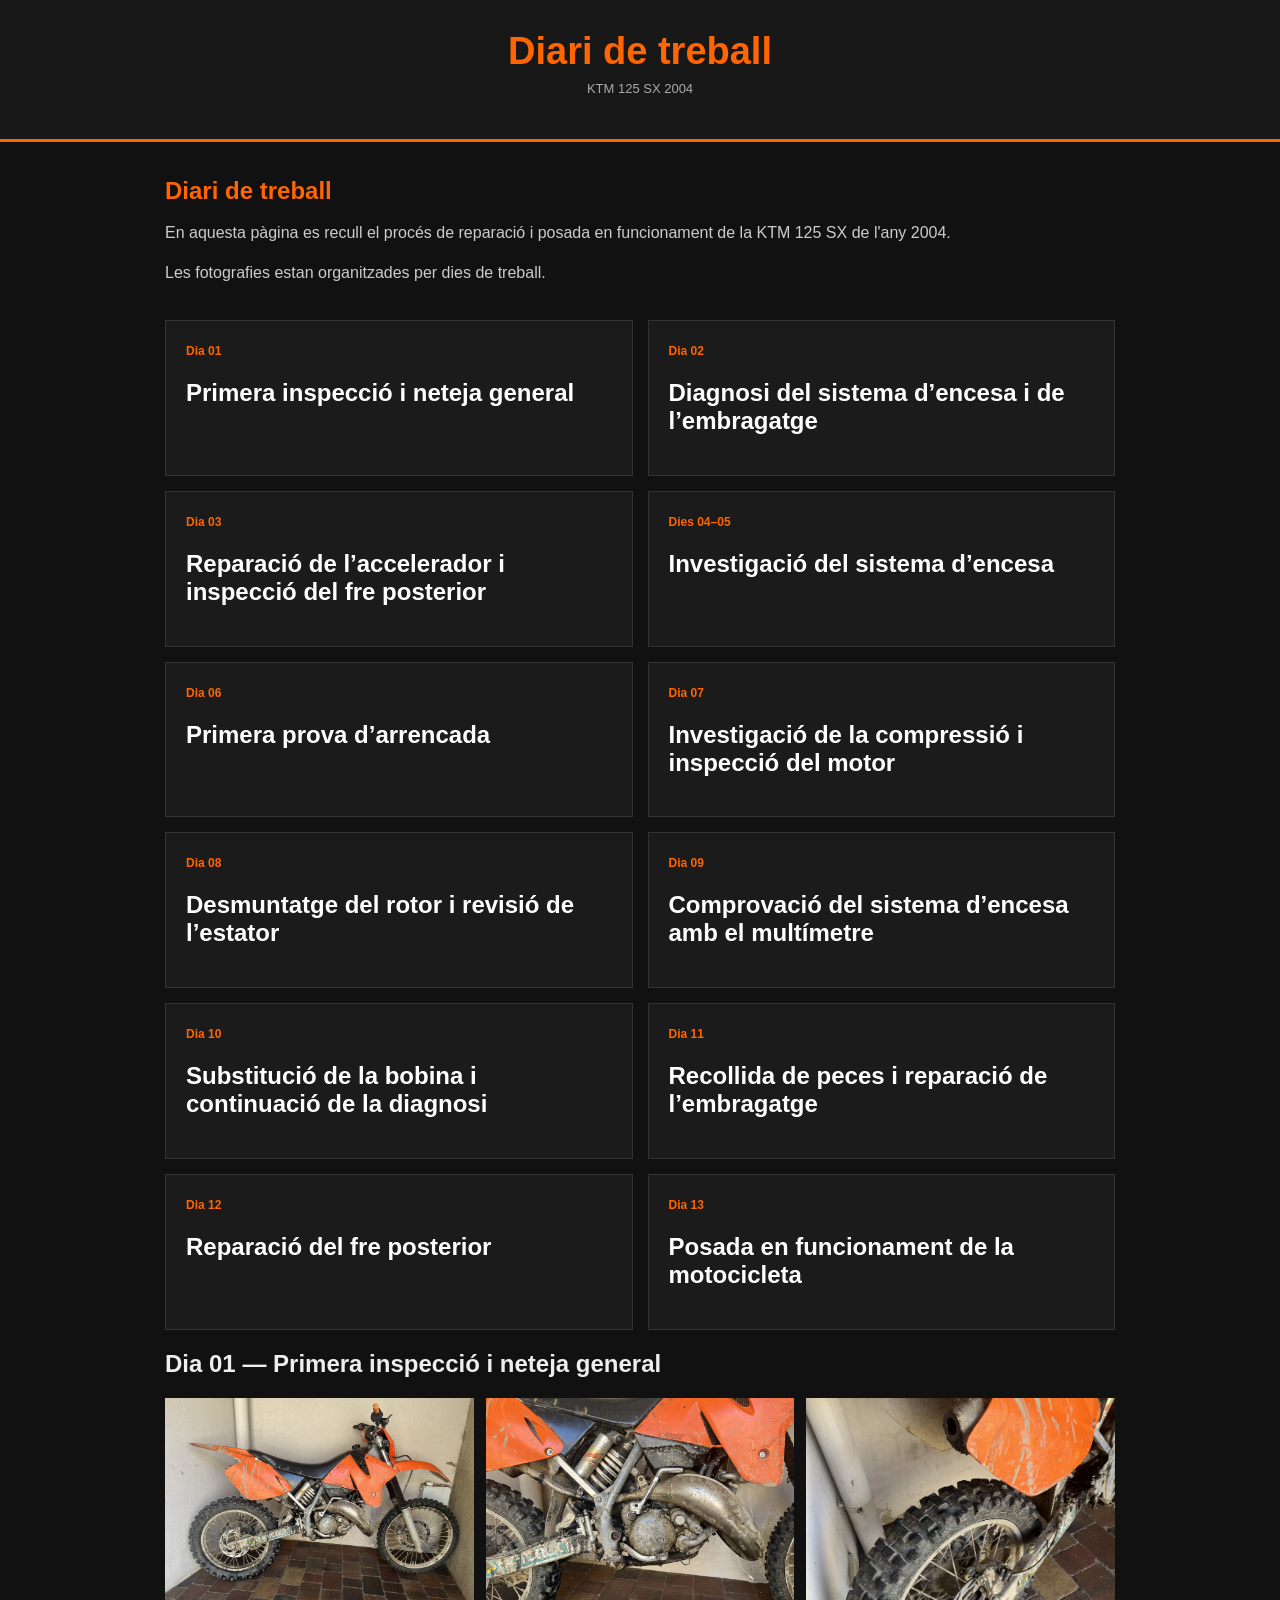
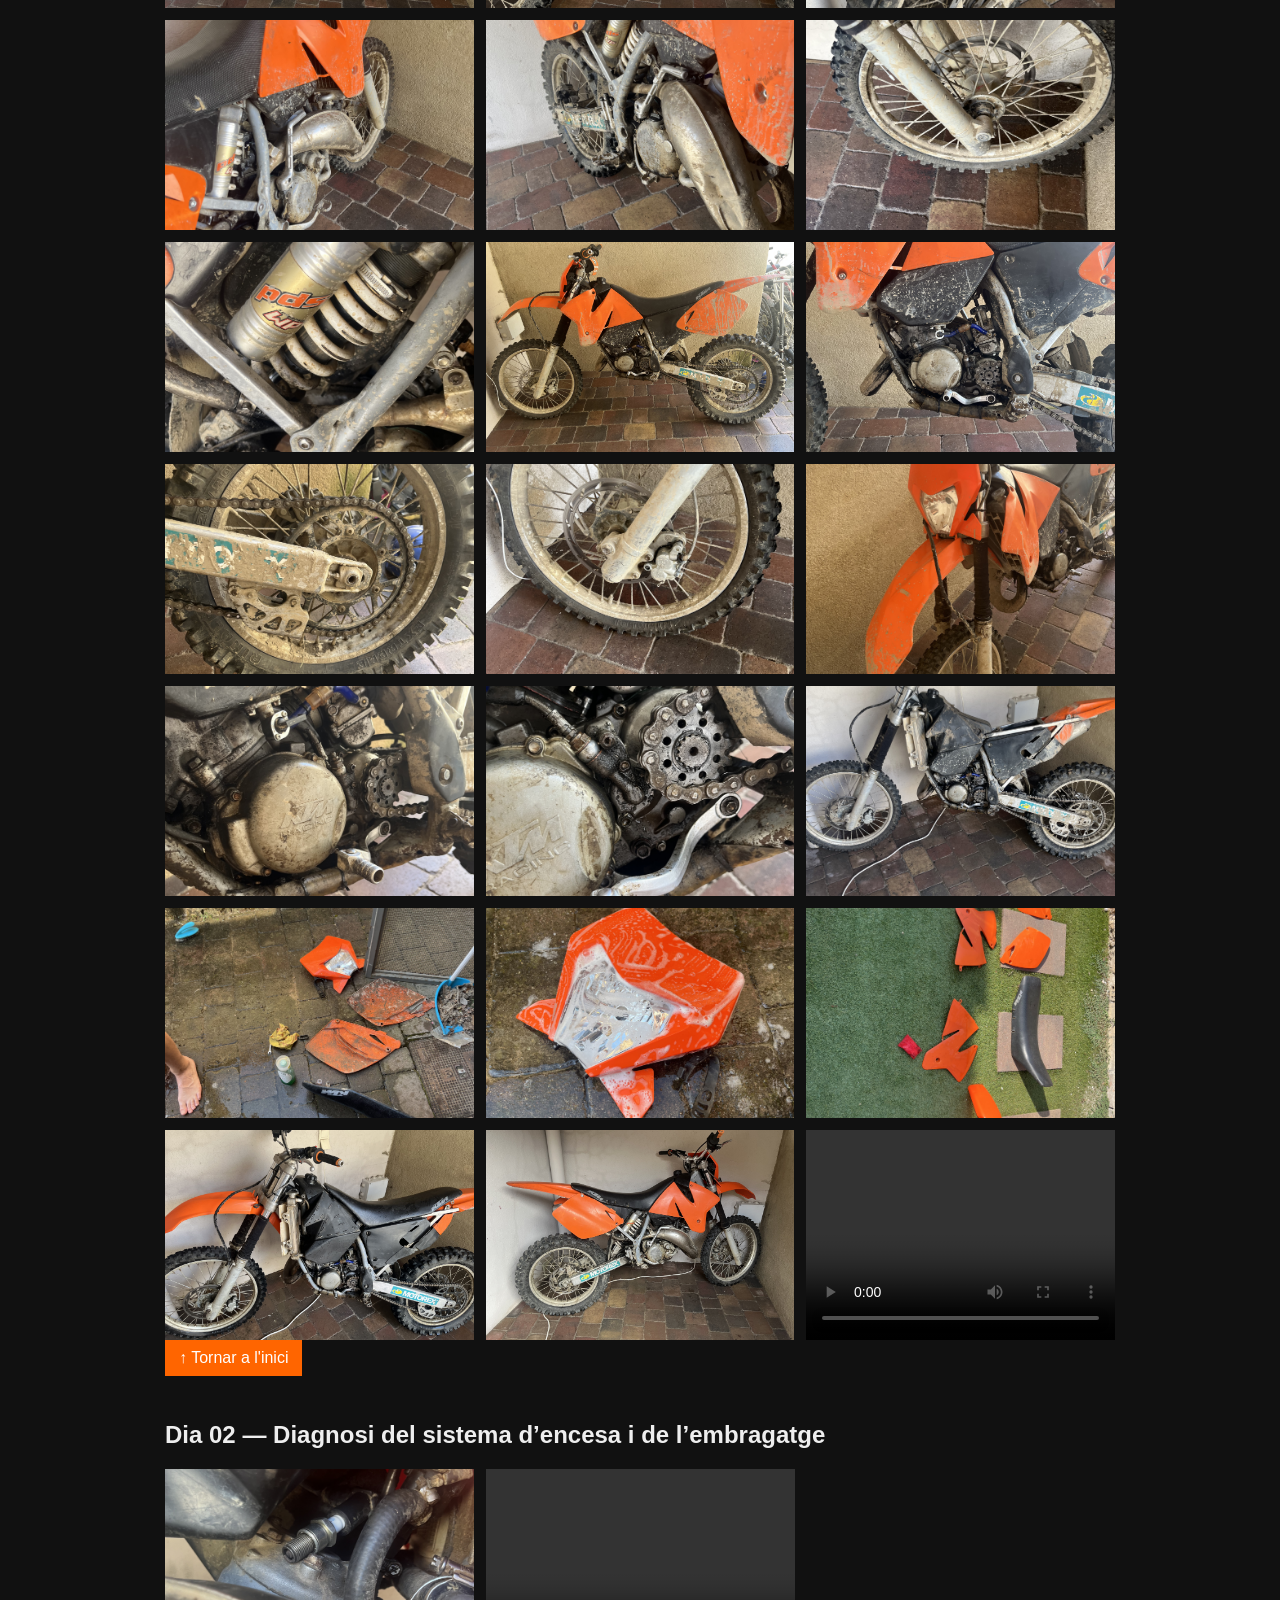
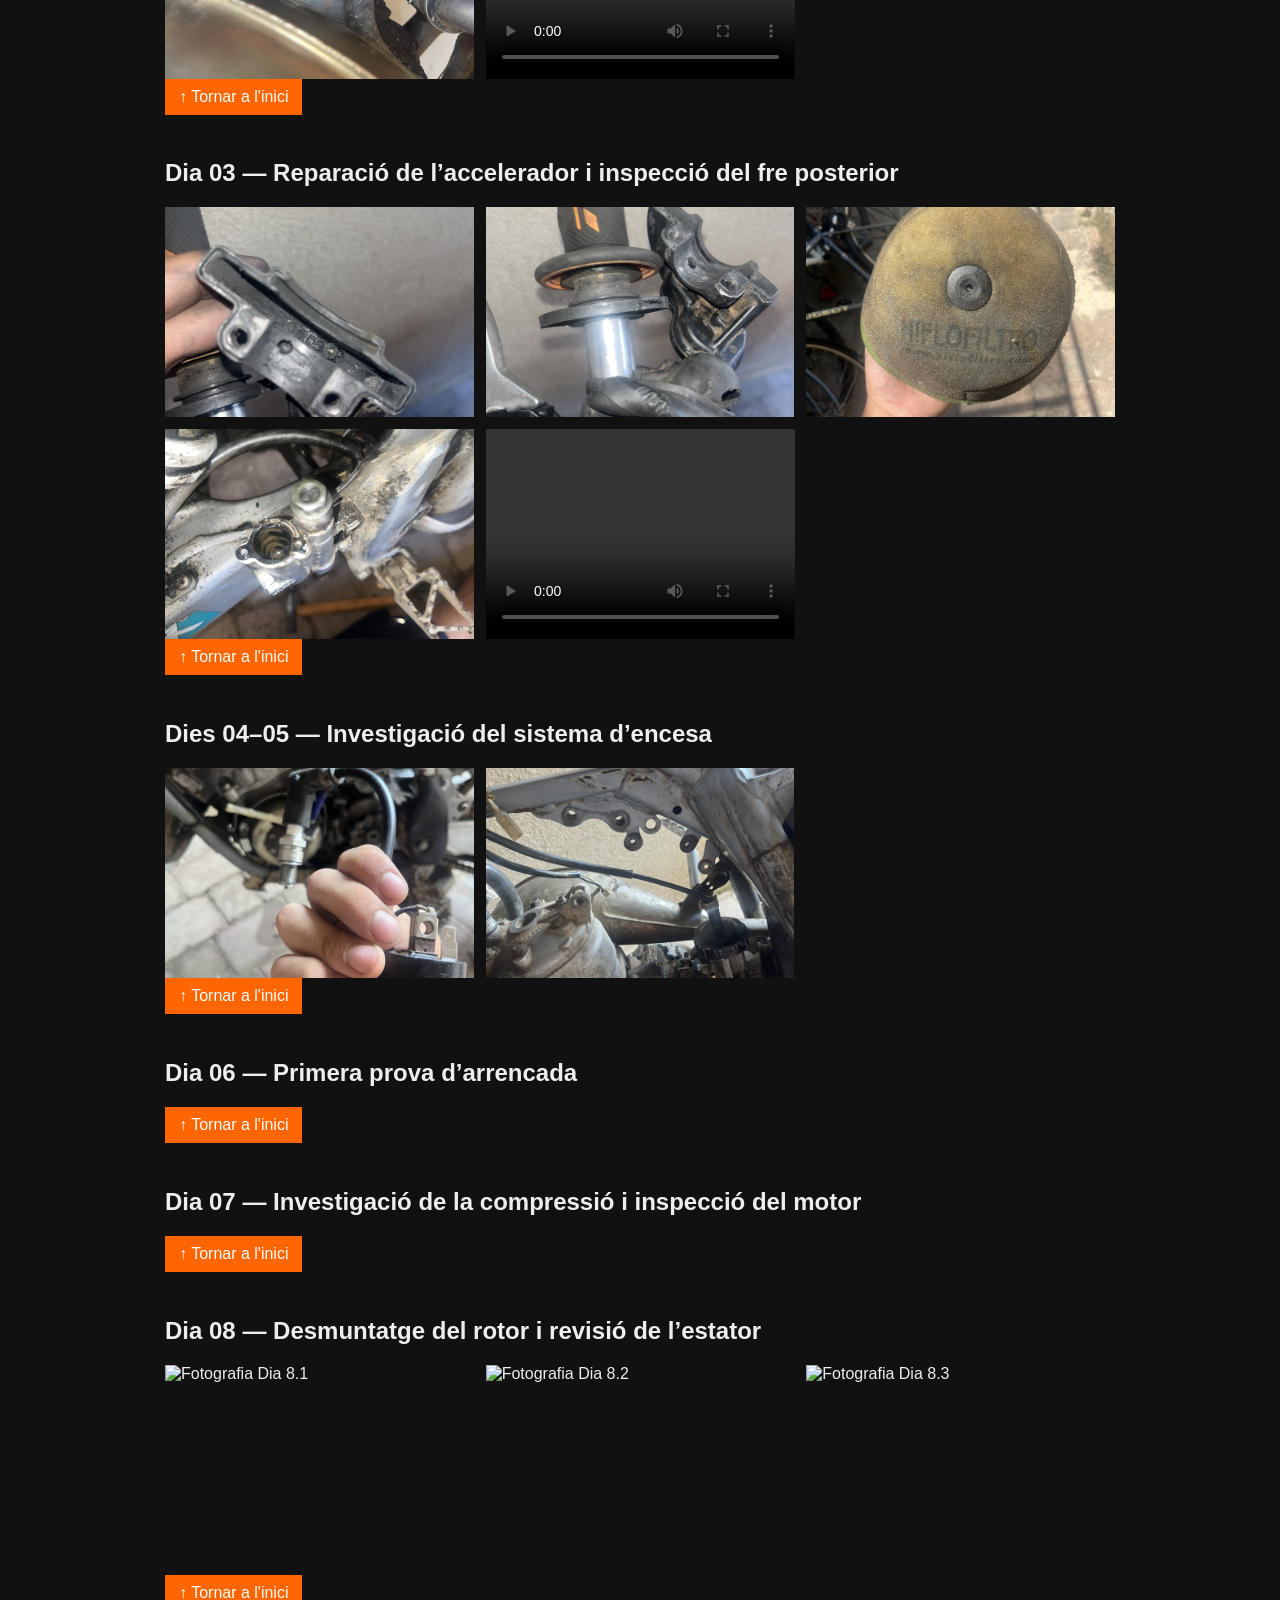
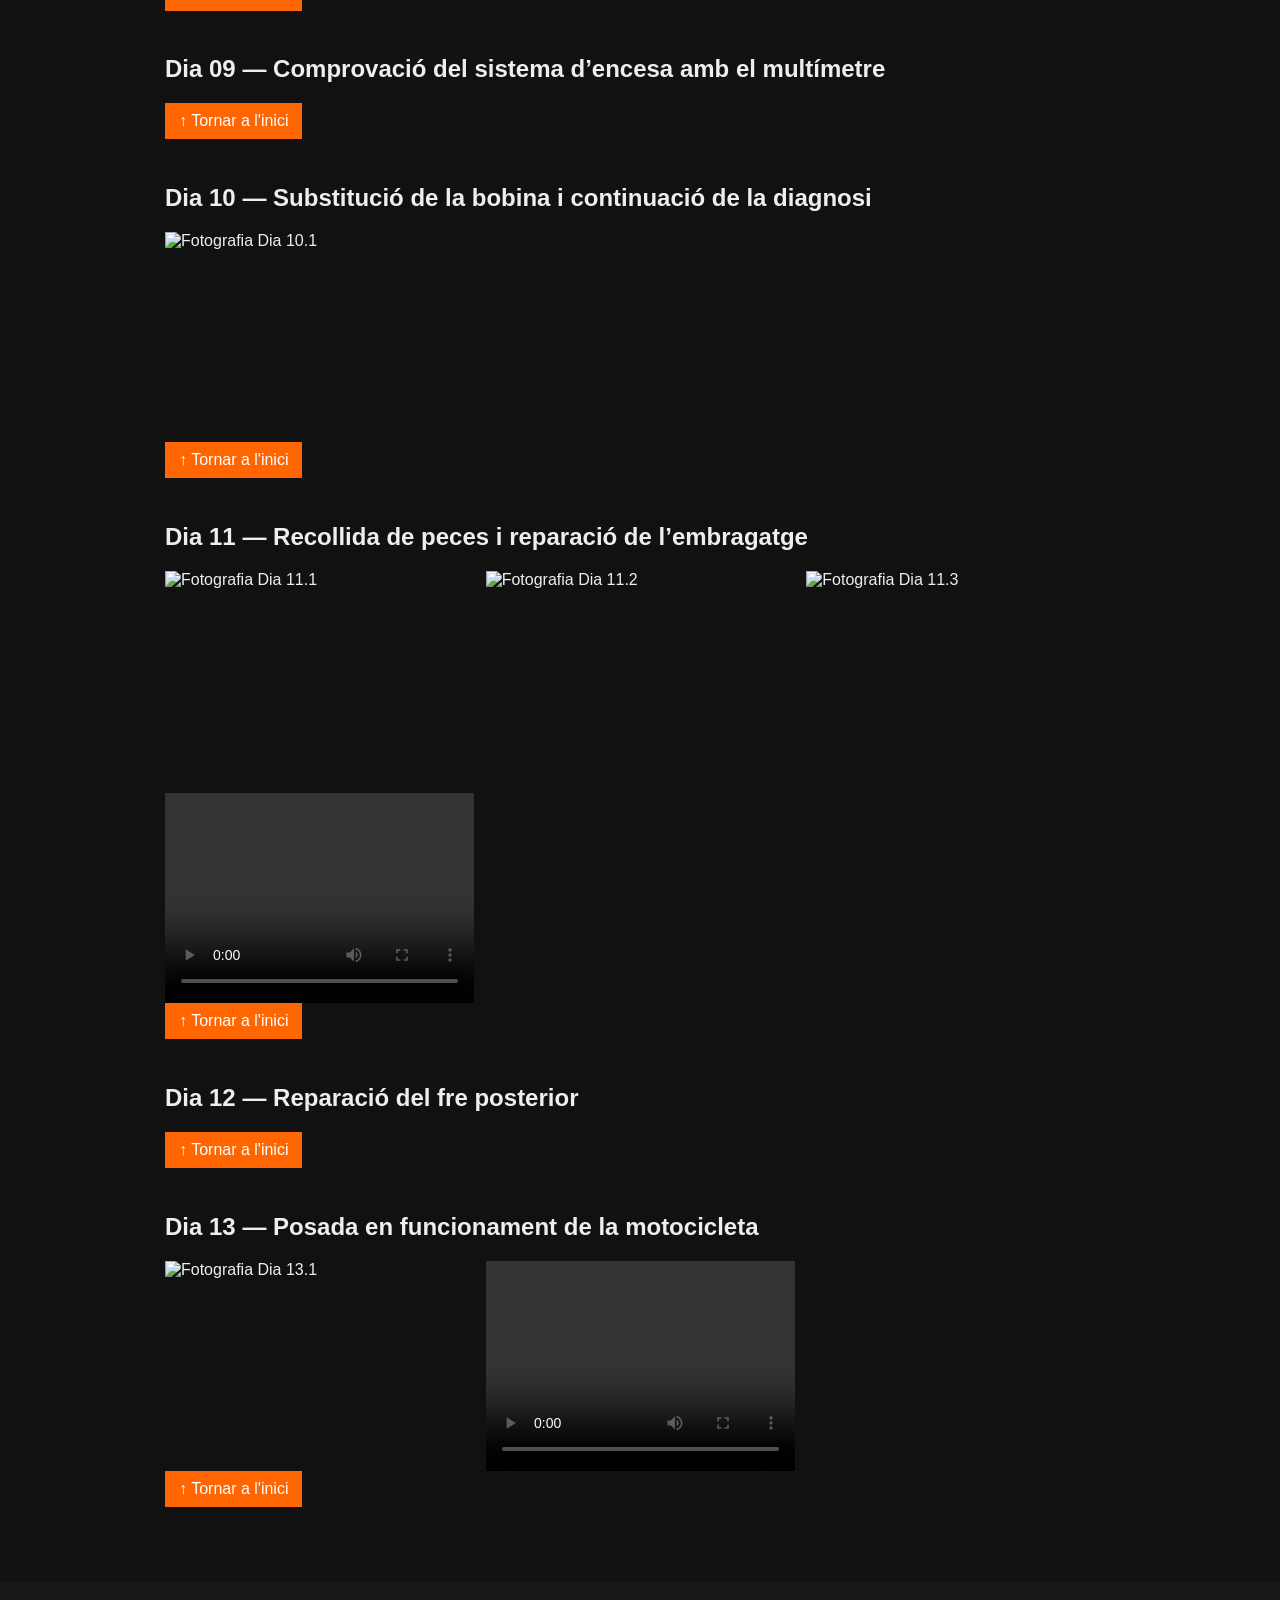
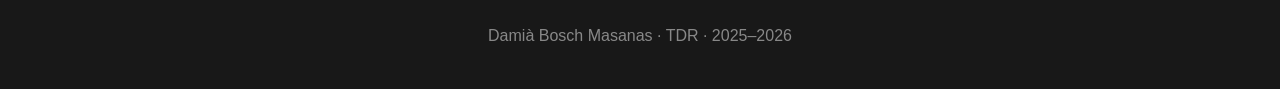
==== commit 4b9d8f83: "Add files via upload" ====
--- a/index.html
+++ b/index.html
@@ -70,6 +70,30 @@
             <a href="#dia08" class="dia">
                 <span class="numero">Dia 08</span>
                 <h2>Desmuntatge del rotor i revisió de l’estator</h2>
+            </a>
+
+            <a href="#dia09" class="dia">
+                <span class="numero">Dia 09</span>
+                <h2>Comprovació del sistema d’encesa amb el multímetre</h2>
+            </a>
+            <a href="#dia10" class="dia">
+                <span class="numero">Dia 10</span>
+                <h2>Substitució de la bobina i continuació de la diagnosi</h2>
+            </a>
+
+            <a href="#dia11" class="dia">
+                <span class="numero">Dia 11</span>
+                <h2>Recollida de peces i reparació de l’embragatge</h2>
+            </a>
+
+            <a href="#dia12" class="dia">
+                <span class="numero">Dia 12</span>
+                <h2>Reparació del fre posterior</h2>
+            </a>
+
+            <a href="#dia13" class="dia">
+                <span class="numero">Dia 13</span>
+                <h2>Posada en funcionament de la motocicleta</h2>
             </a>
 
         </section>
@@ -273,7 +297,99 @@
             <h2>Dia 08 — Desmuntatge del rotor i revisió de l’estator</h2>
 
             <div class="galeria">
-                <!-- Fotografies del Dia 8 -->
+                <img src="IMG_Dia%208.1%20.jpg"
+                     alt="Fotografia Dia 8.1">
+                <img src="IMG_Dia%208.2%20.jpg"
+                     alt="Fotografia Dia 8.2"> 
+                <img src="IMG_Dia%208.3%20.jpg"
+                     alt="Fotografia Dia 8.3">    
+            </div>
+
+            <a href="#" class="tornar">↑ Tornar a l'inici</a>
+
+        </section>
+
+
+        <section class="dia-treball" id="dia09">
+
+            <h2>Dia 09 — Comprovació del sistema d’encesa amb el multímetre </h2>
+
+            <div class="galeria">
+                 
+            </div>
+
+            <a href="#" class="tornar">↑ Tornar a l'inici</a>
+
+        </section>
+
+
+        <section class="dia-treball" id="dia10">
+
+            <h2>Dia 10 — Substitució de la bobina i continuació de la diagnosi </h2>
+
+            <div class="galeria">
+                <img src="IMG_Dia%2010.1%20.jpg"
+                    alt="Fotografia Dia 10.1"> 
+            </div>
+
+            <a href="#" class="tornar">↑ Tornar a l'inici</a>
+
+        </section>
+
+
+        <section class="dia-treball" id="dia11">
+
+            <h2>Dia 11 — Recollida de peces i reparació de l’embragatge </h2>
+
+            <div class="galeria">
+                <img src="IMG_Dia%2011.1%20.jpg"
+                    alt="Fotografia Dia 11.1"> 
+                <img src="IMG_Dia%2011.1%20(1).jpg"
+                    alt="Fotografia Dia 11.2"> 
+                <img src="IMG_Dia%2011.3%20.jpg"
+                    alt="Fotografia Dia 11.3"> 
+
+
+
+                    <video controls>
+                <source src="VID_Dia 11.1.mp4" type="video/mp4">
+                El navegador no pot reproduir aquest vídeo.
+                </video>
+            </div>
+
+
+
+            
+            <a href="#" class="tornar">↑ Tornar a l'inici</a>
+
+        </section>
+
+
+        <section class="dia-treball" id="dia12">
+
+            <h2>Dia 12 — Reparació del fre posterior </h2>
+
+
+            <a href="#" class="tornar">↑ Tornar a l'inici</a>
+
+        </section>
+
+
+
+
+        <section class="dia-treball" id="dia13">
+
+            <h2>Dia 13 — Posada en funcionament de la motocicleta </h2>
+
+            <div class="galeria">
+                <img src="IMG_Dia%2013.1%20.jpg"
+                    alt="Fotografia Dia 13.1"> 
+
+
+            <video controls>
+                <source src="VID_Dia 13.1.mp4" type="video/mp4">
+                El navegador no pot reproduir aquest vídeo.
+                </video>
             </div>
 
             <a href="#" class="tornar">↑ Tornar a l'inici</a>
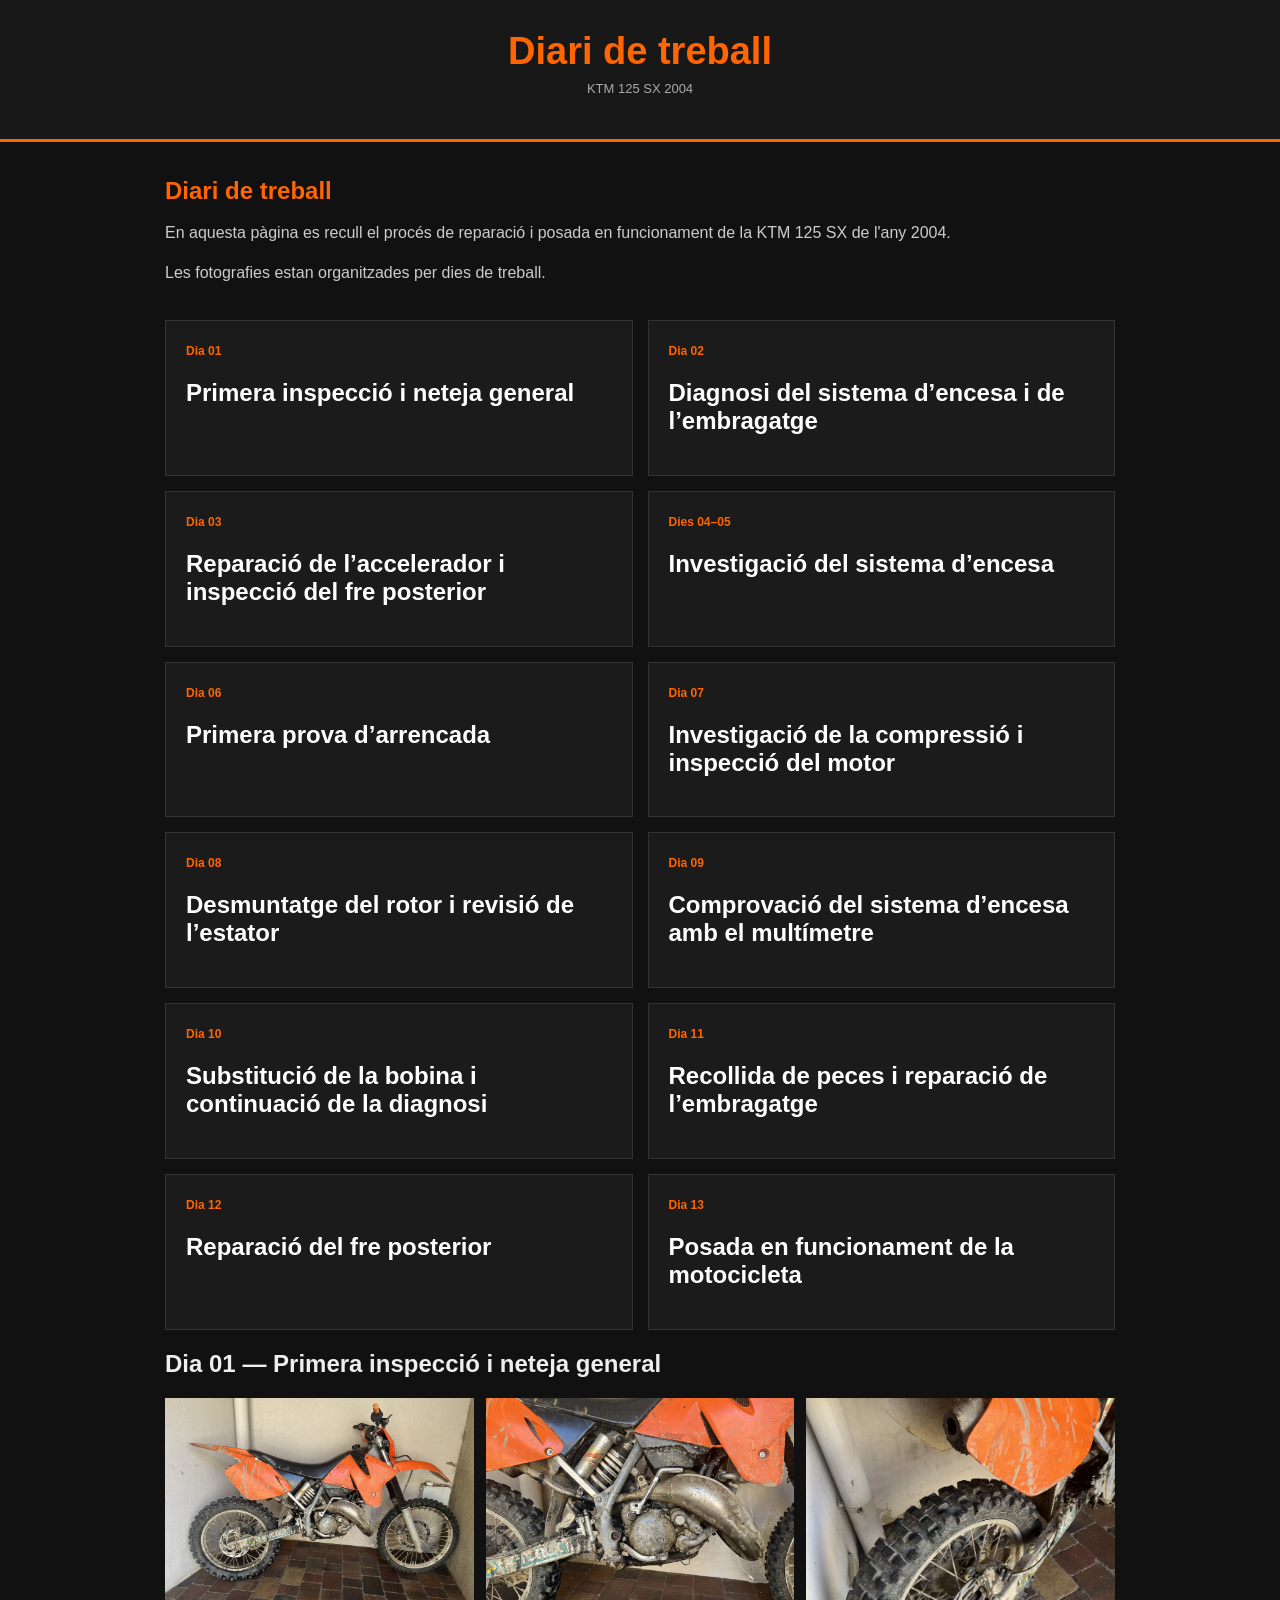
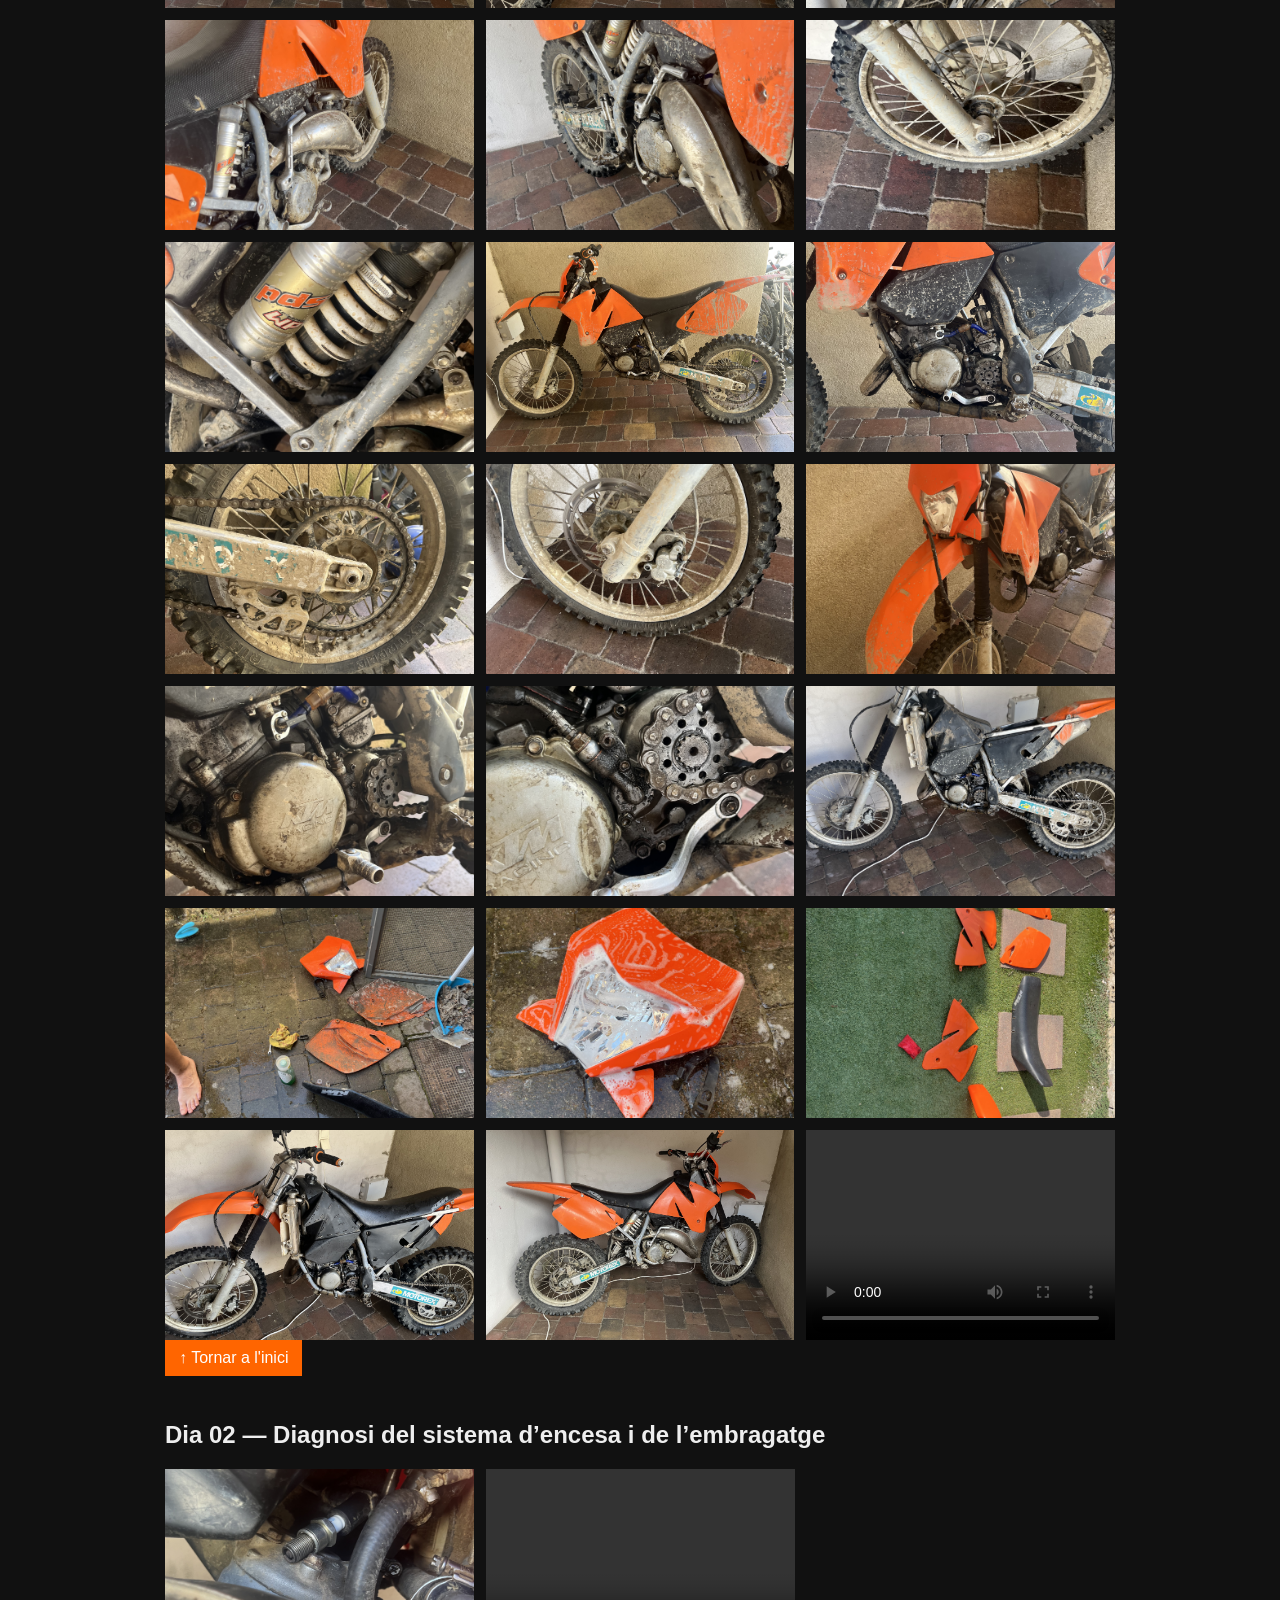
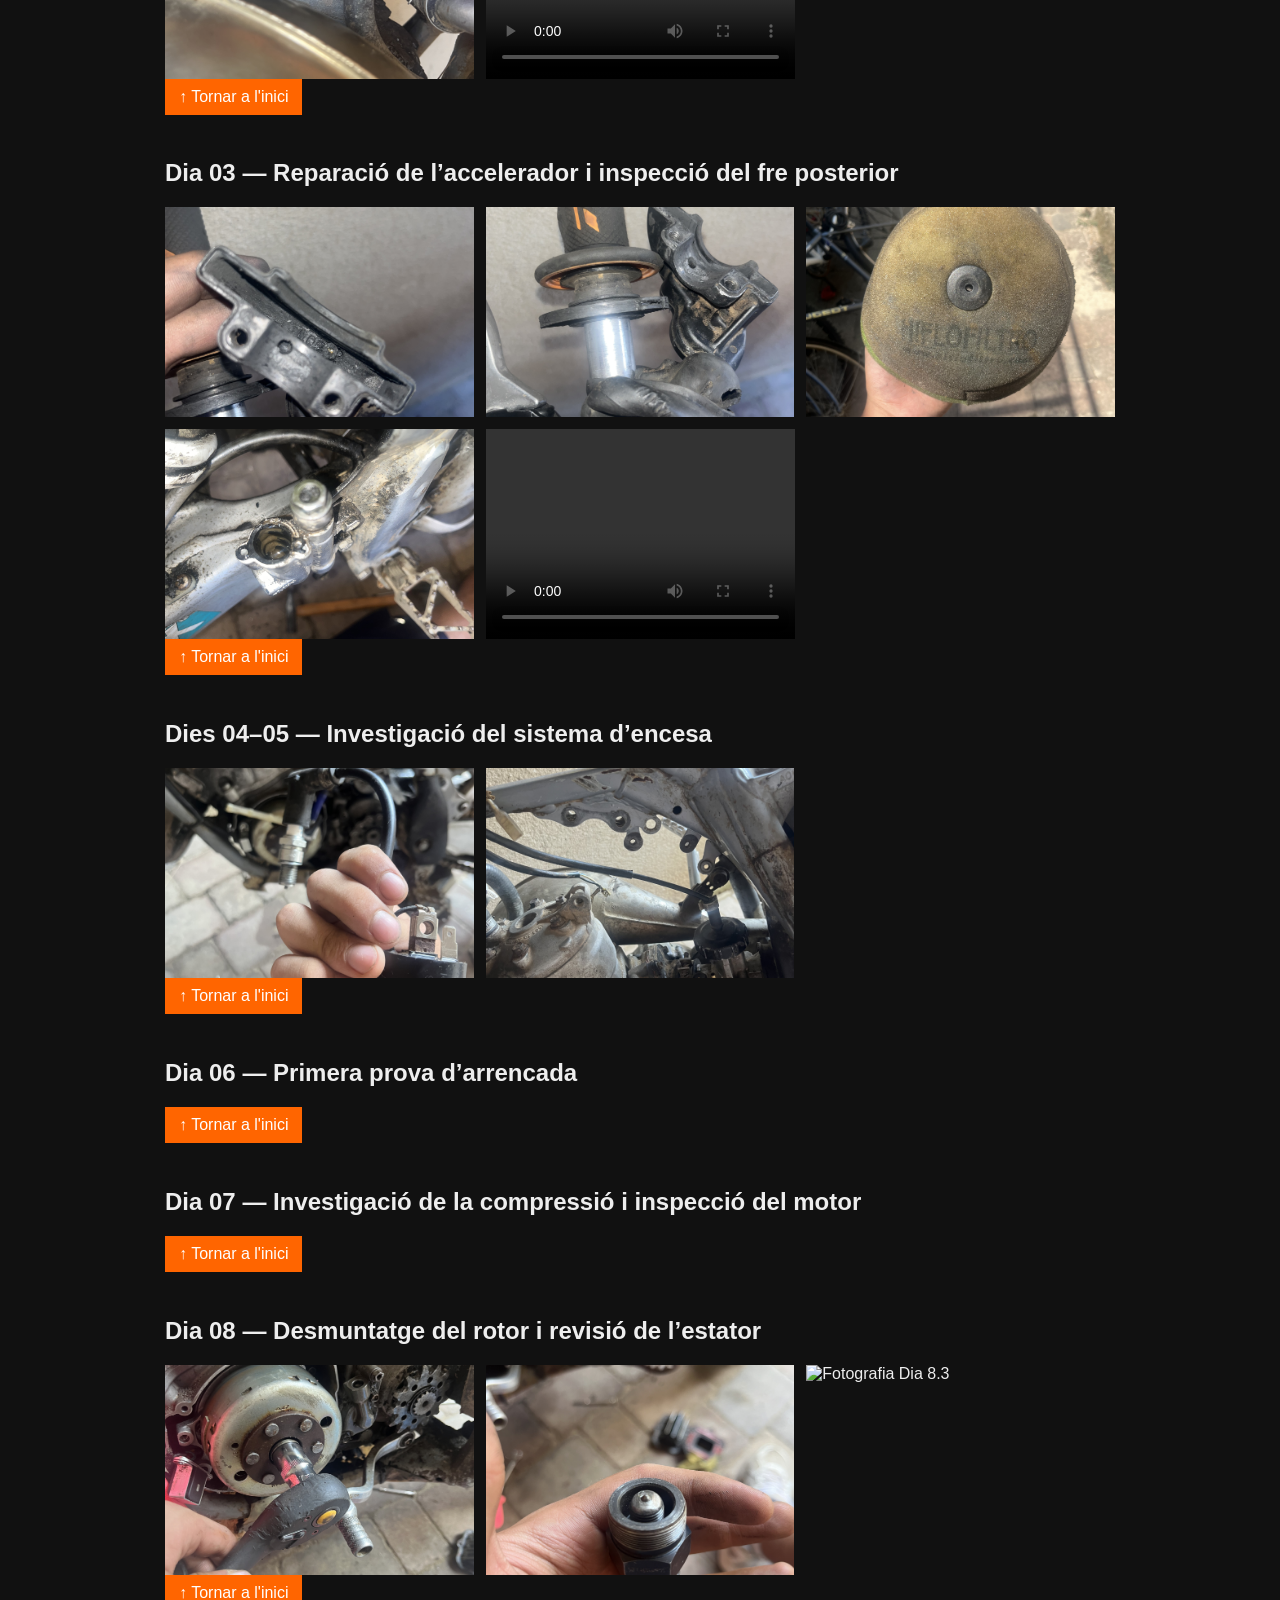
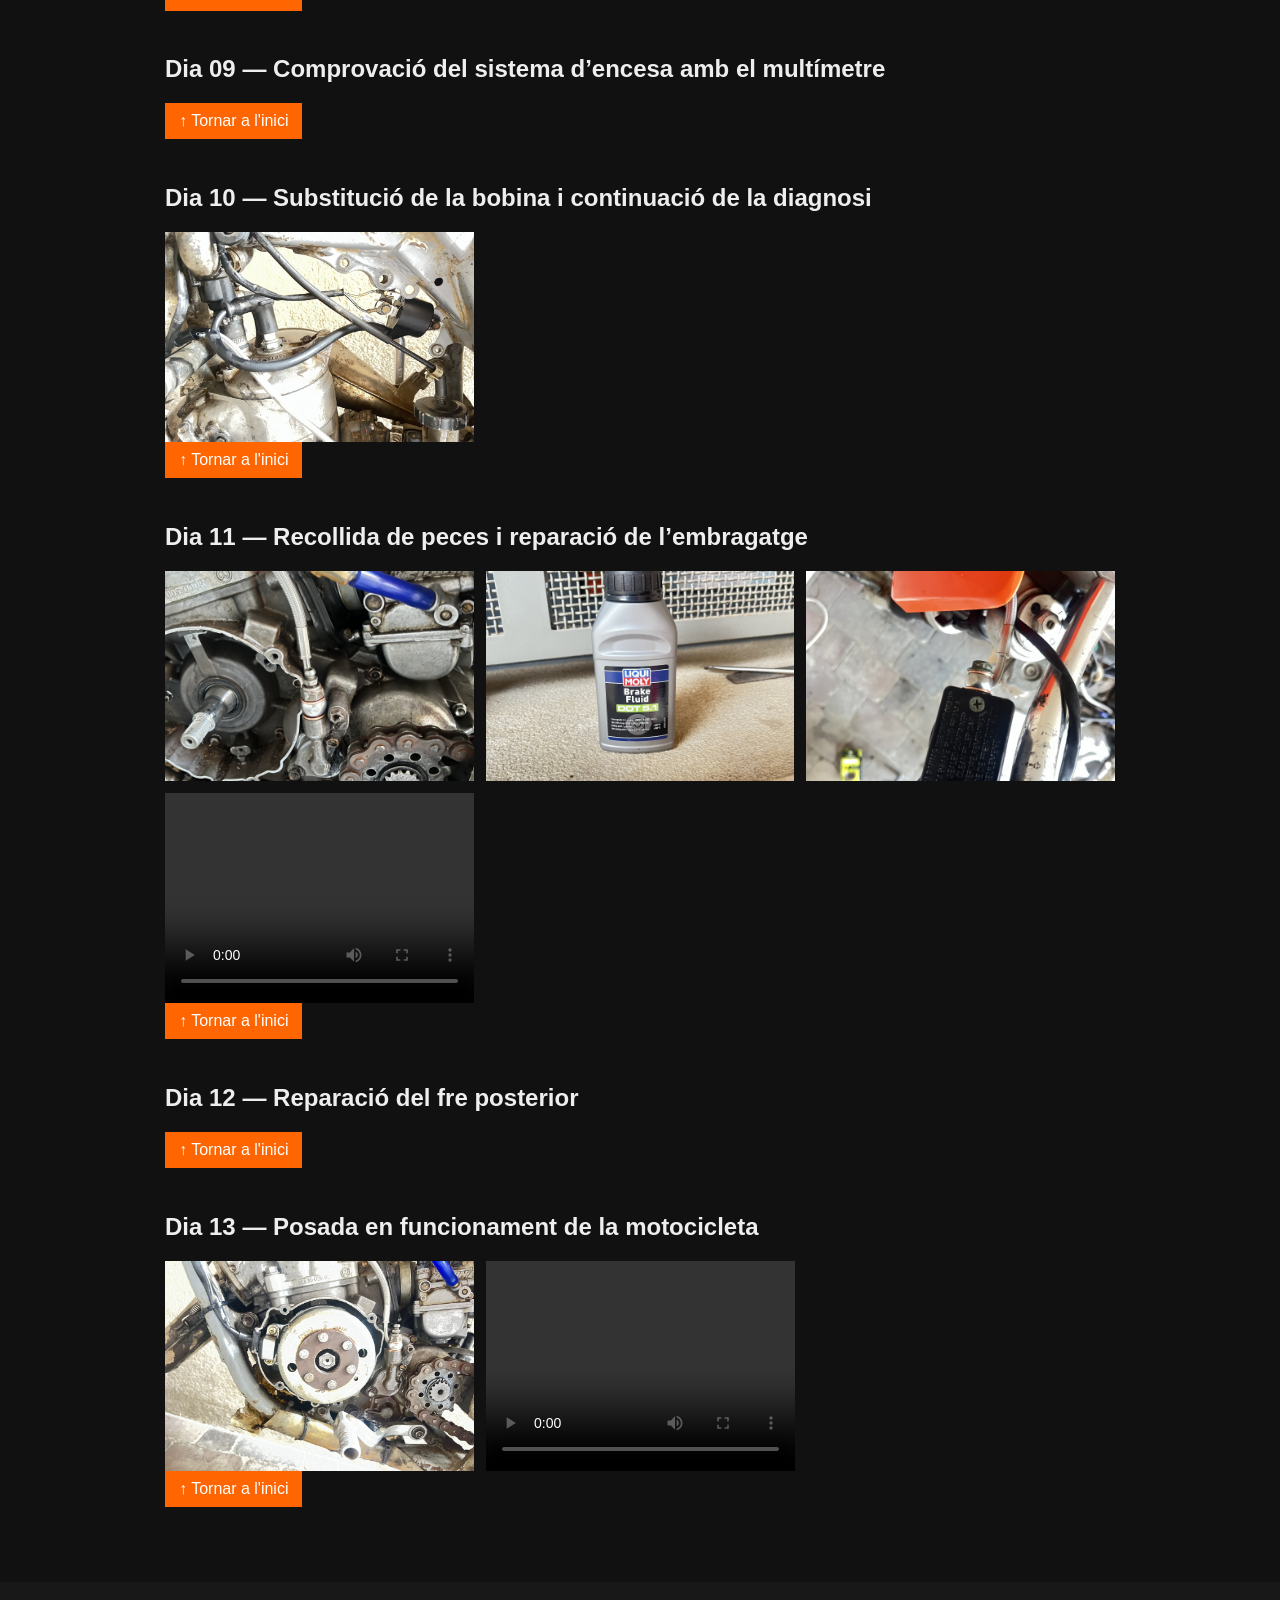
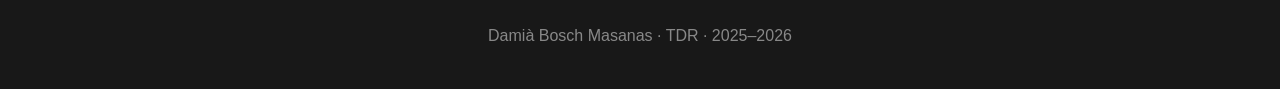
==== commit 6a5528e2: "Add files via upload" ====
--- a/index.html
+++ b/index.html
@@ -387,7 +387,7 @@
 
 
             <video controls>
-                <source src="VID_Dia 13.1.mp4" type="video/mp4">
+                <source src="motoTDR.mp4" type="video/mp4">
                 El navegador no pot reproduir aquest vídeo.
                 </video>
             </div>
